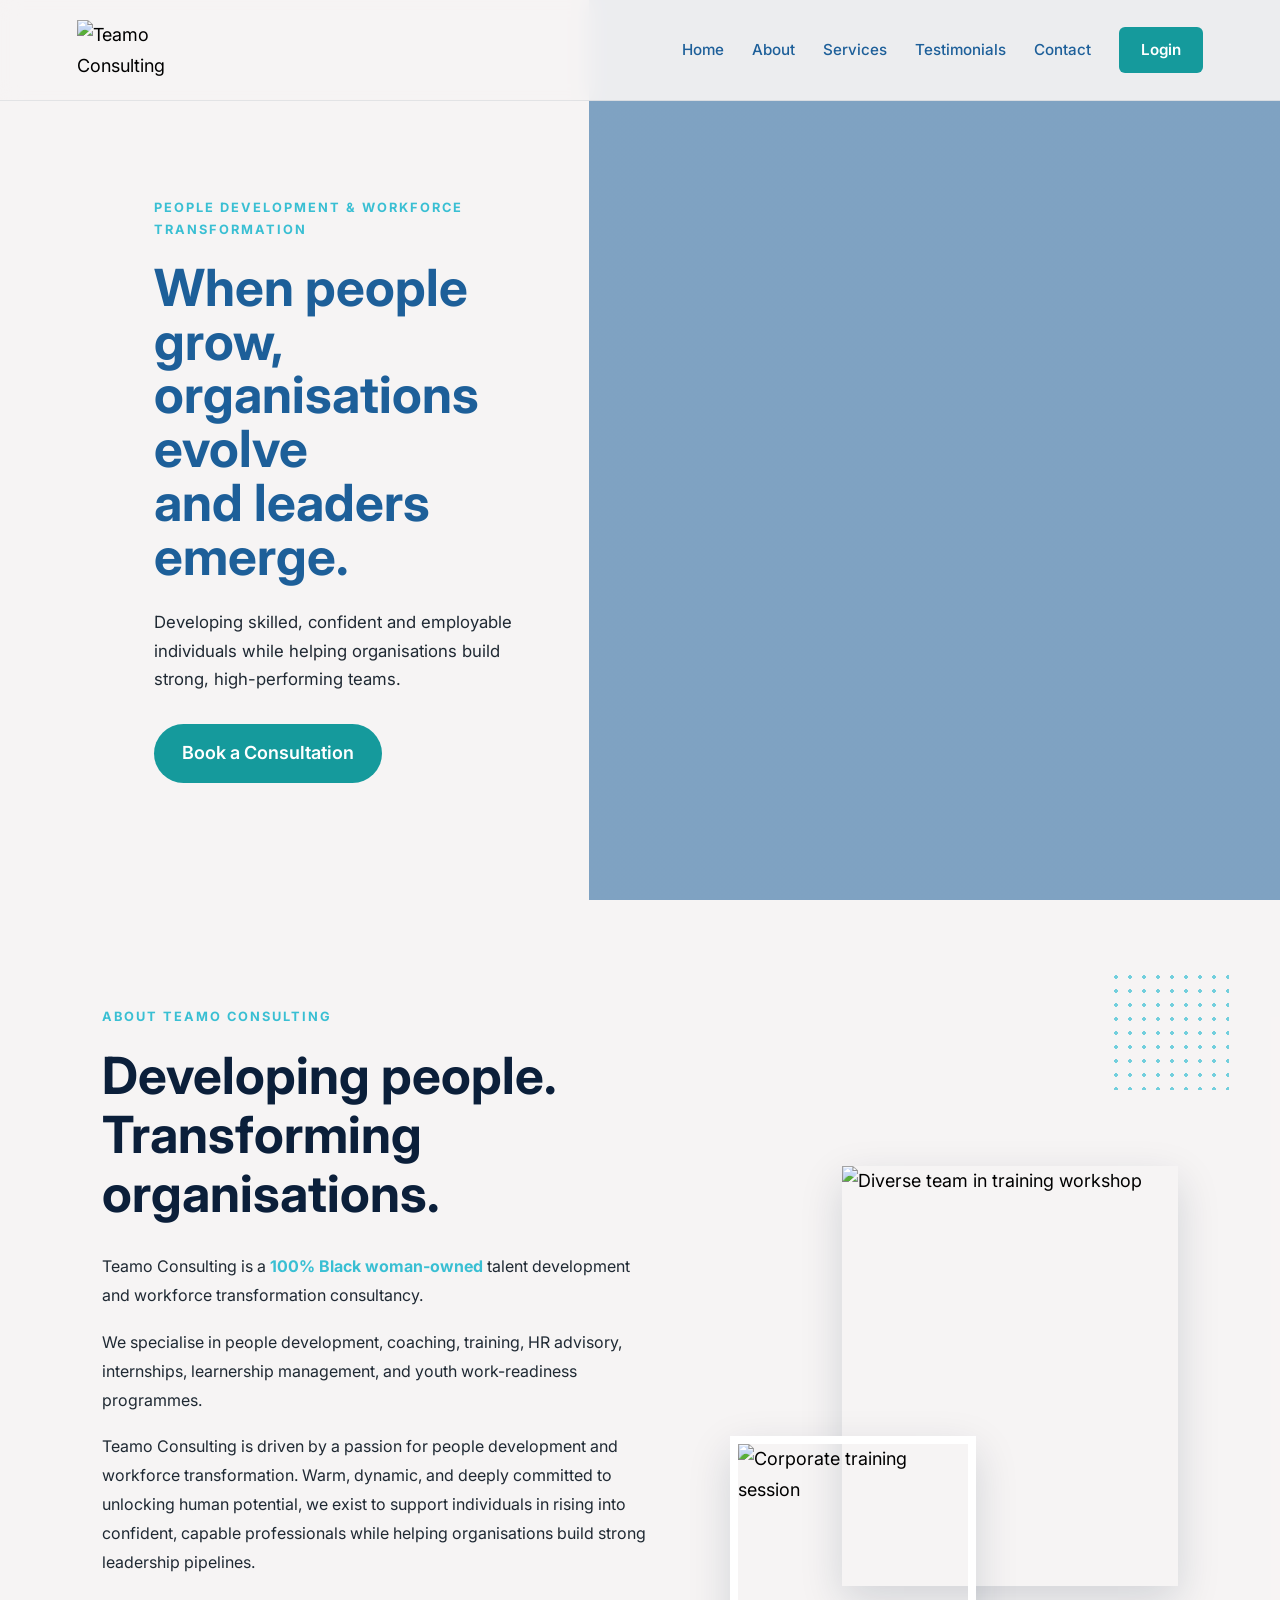
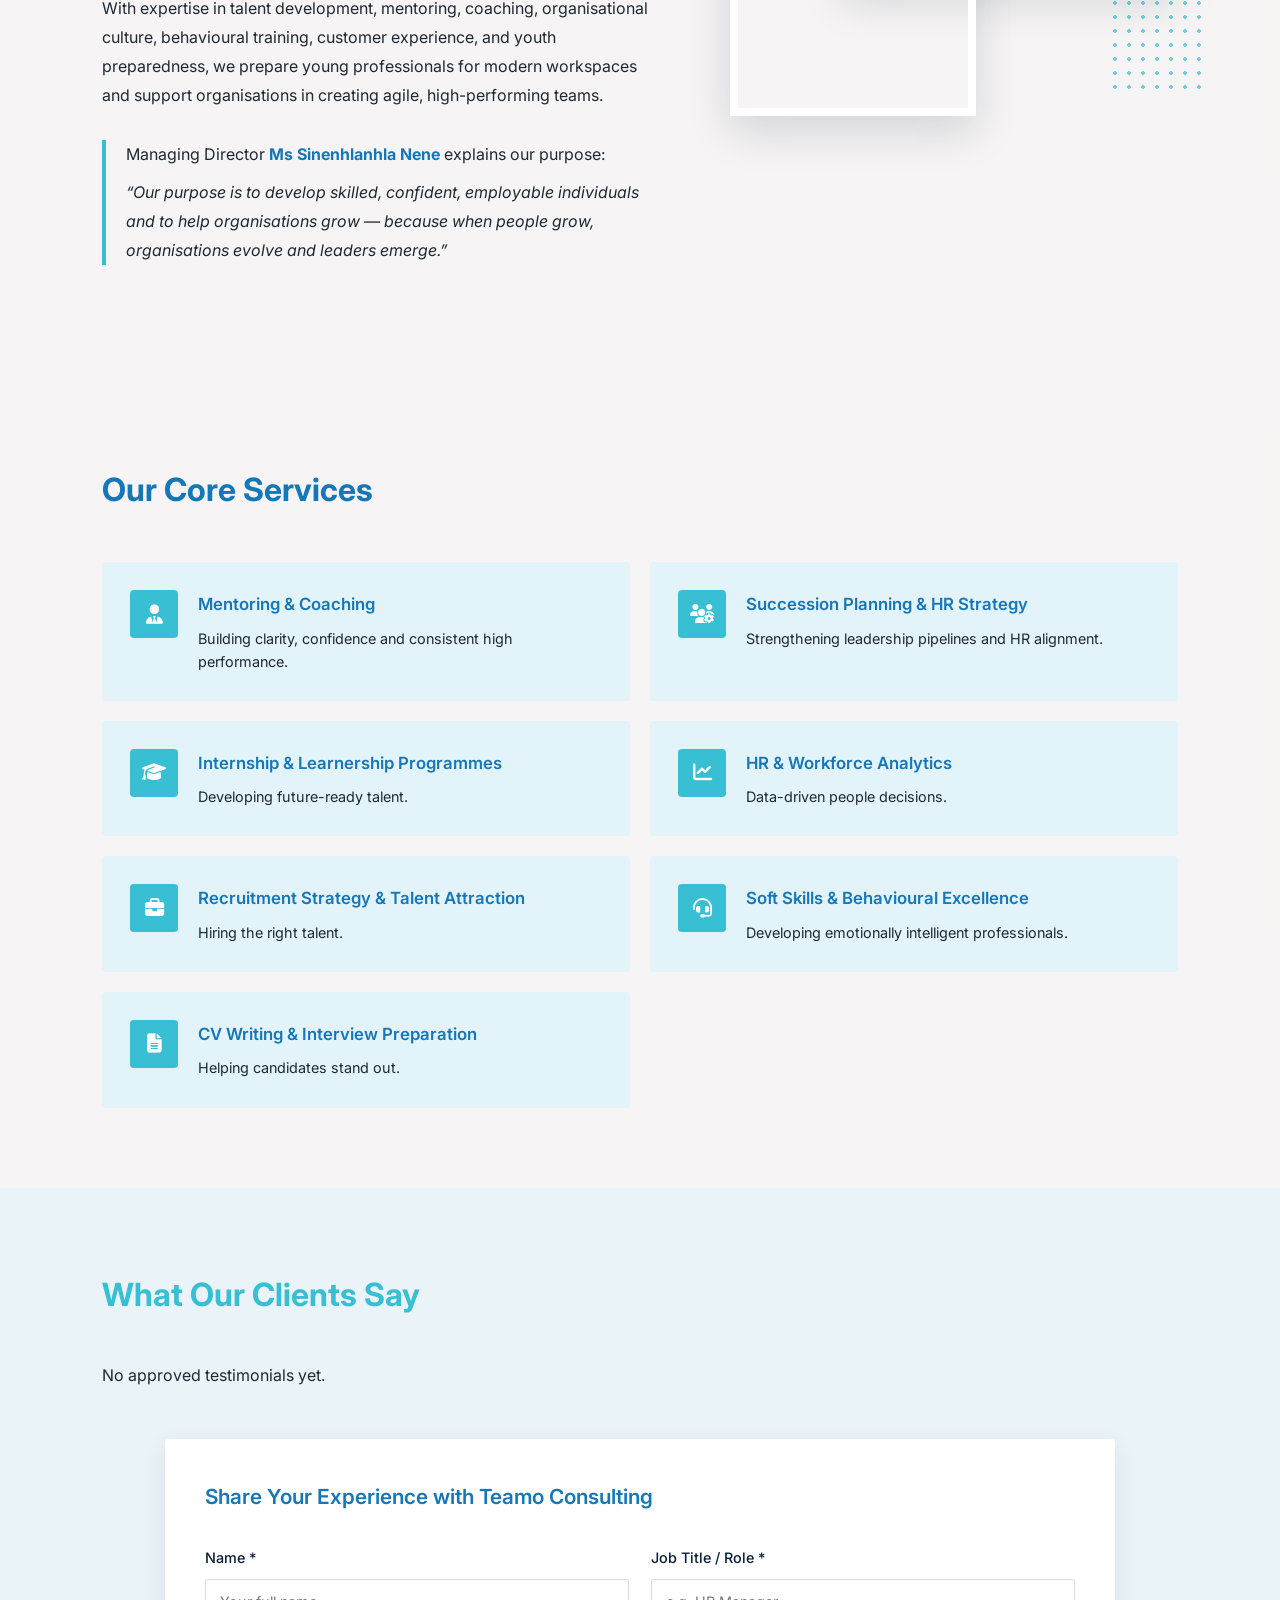
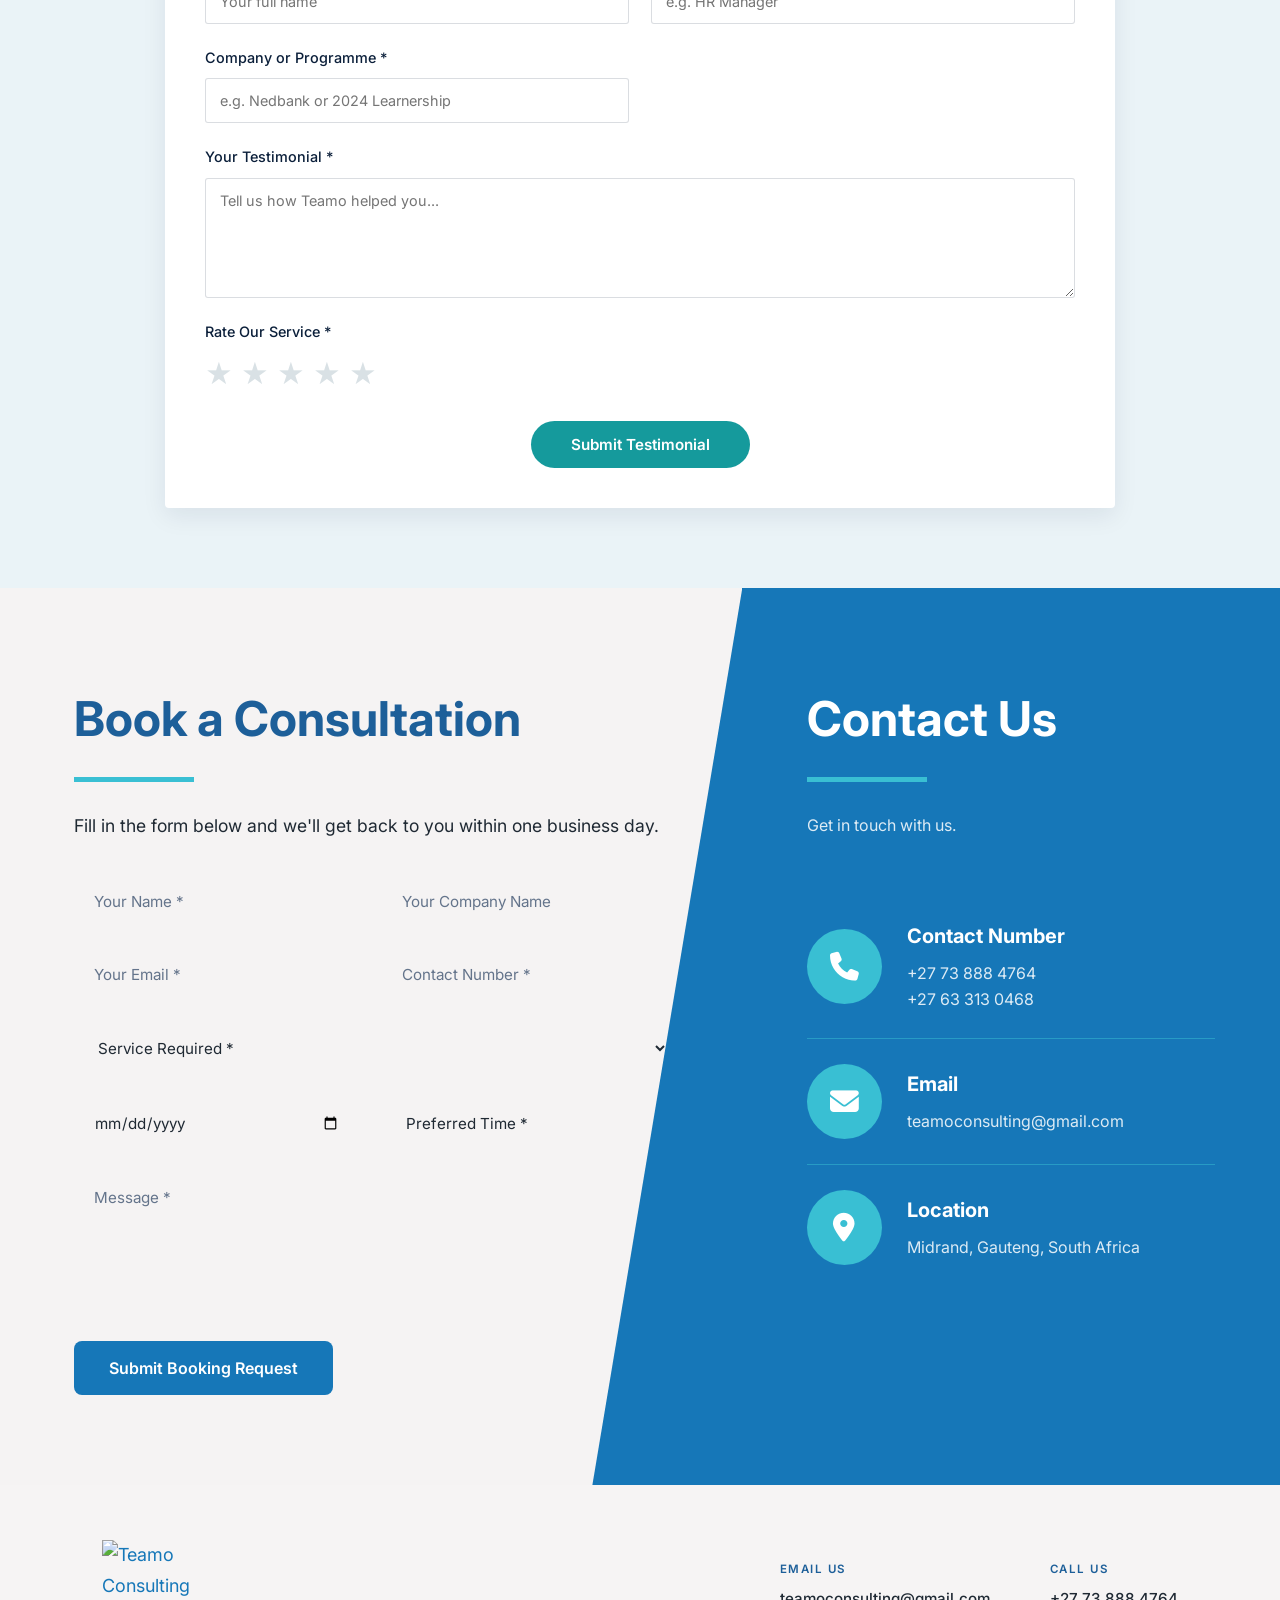
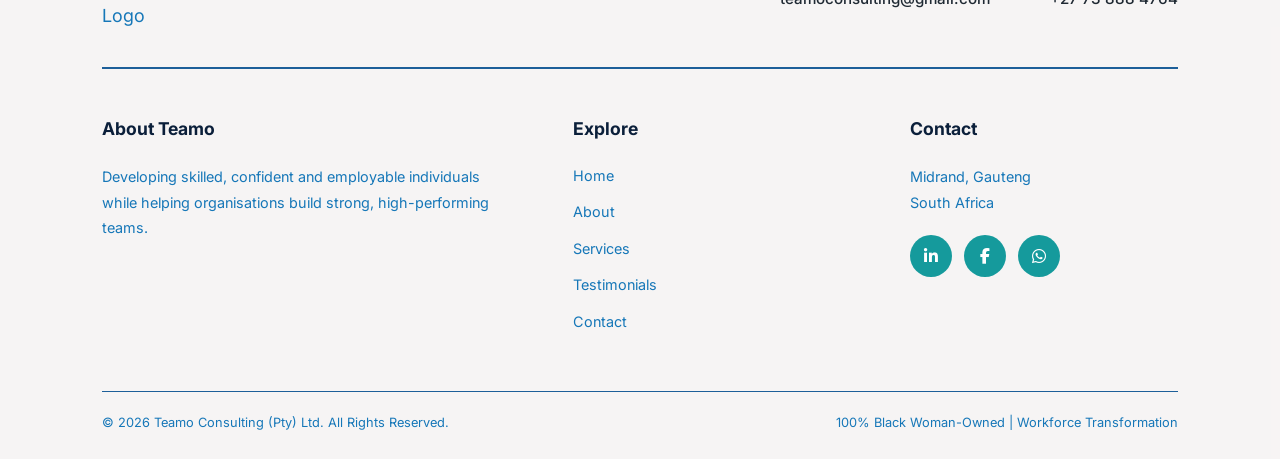
==== src/main/resources/static/index.html @ ba111228 "new website" ====
<!DOCTYPE html>
<html lang="en">
<head>
    <meta charset="UTF-8">
    <meta name="viewport" content="width=device-width, initial-scale=1.0">
    <title>Teamo Consulting | People Development & Workforce Transformation</title>

    <meta name="description" content="100% Black woman-owned consultancy in South Africa specialising in coaching, talent development, internship & learnership management, work-readiness training, HR strategy, and B-BBEE aligned solutions.">
    <meta name="keywords" content="talent development, internship management, learnership programmes, work readiness training, HR consulting, B-BBEE training, SETA, QCTO, youth empowerment, black woman owned, South Africa">

    <meta property="og:title" content="Teamo Consulting – Grow. Evolve. Lead.">
    <meta property="og:description" content="We develop people. We build talent. We transform organisations.">
    <meta property="og:image" content="images/teamo trans logo.png">
    <meta property="og:url" content="https://teamoconsulting.co.za">
    <meta property="og:type" content="website">

    <link href="https://fonts.googleapis.com/css2?family=Inter:wght@300;400;500;600;700&family=Playfair+Display:wght@700&display=swap" rel="stylesheet">
    <link rel="stylesheet" href="https://cdnjs.cloudflare.com/ajax/libs/font-awesome/6.6.0/css/all.min.css">

    <link rel="stylesheet" href="css/style.css">
</head>

<body data-theme="light">

<header>
    <nav>
        <img src="images/teamo%20trans%20logo.png"
             alt="Teamo Consulting Logo"
             class="logo-img">
            
<div class="nav-links" id="navLinks">

    <a href="#home" class="nav-link active" onclick="closeMenu()">Home</a>

    <a href="#about" class="nav-link" onclick="closeMenu()">About</a>

    <a href="#services" class="nav-link" onclick="closeMenu()">Services</a>

    <a href="#testimonials" class="nav-link" onclick="closeMenu()">Testimonials</a>

    <a href="#contact" class="nav-link" onclick="closeMenu()">Contact</a>

    <a href="/admin/login" class="login-btn">Login</a>

   

</div>


        <i class="fas fa-bars mobile-menu" onclick="toggleMenu()"></i>
    </nav>
</header>

<section class="hero" id="home">
    <div class="section-inner">

        <p class="hero-label">
            PEOPLE DEVELOPMENT & WORKFORCE TRANSFORMATION
        </p>

        <h1>
            When people grow,<br>
            organisations evolve<br>
            and leaders emerge.
        </h1>

        <p class="hero-description">
            Developing skilled, confident and employable individuals
            while helping organisations build strong, high-performing teams.
        </p>

        <div>
            <a href="#contact" class="btn">Book a Consultation</a>
        </div>

    </div>
</section>
<section id="about">

    <!-- Decorative dots -->
    <div class="dot-pattern dots-top"></div>

    <div class="section-inner about-container">

        <!-- Left side: Text -->
        <div class="about-content">

            <span class="about-label">ABOUT TEAMO CONSULTING</span>

            <h2>
                Developing people.<br>
                Transforming organisations.
            </h2>

            <p class="section-text">
                Teamo Consulting is a <strong>100% Black woman-owned</strong>
                talent development and workforce transformation consultancy.
            </p>

            <p class="section-text">
                We specialise in people development, coaching, training, HR advisory,
                internships, learnership management, and youth work-readiness programmes.
            </p>

            <p class="section-text">
                Teamo Consulting is driven by a passion for people development and
                workforce transformation. Warm, dynamic, and deeply committed to
                unlocking human potential, we exist to support individuals in rising
                into confident, capable professionals while helping organisations build
                strong leadership pipelines.
            </p>

            <p class="section-text">
                With expertise in talent development, mentoring, coaching,
                organisational culture, behavioural training, customer experience,
                and youth preparedness, we prepare young professionals for modern
                workspaces and support organisations in creating agile,
                high-performing teams.
            </p>

            <p class="section-text about-quote">
                Managing Director <strong>Ms Sinenhlanhla Nene</strong> explains
                our purpose:
                <em>
                    “Our purpose is to develop skilled, confident, employable
                    individuals and to help organisations grow — because when people
                    grow, organisations evolve and leaders emerge.”
                </em>
            </p>

        </div>


        <!-- Right side: Images -->
        <div class="about-images">

            <img
                class="about-image image-one"
                src="images/learners2.jpeg"
                alt="Diverse team in training workshop"
            >

            <img
                class="about-image image-two"
                src="images/learners.jpeg"
                alt="Corporate training session"
            >

            <!-- Decorative dots -->
            <div class="dot-pattern dots-bottom"></div>

        </div>

    </div>

</section>

<section id="services">
    <div class="section-inner">
    <h2>Our Core Services</h2>

    <div class="grid">
        <div class="card service-card">

    <i class="fas fa-user-tie"></i>

    <div class="service-content">
        <h3>Mentoring & Coaching</h3>

        <p>
            Building clarity, confidence and consistent high performance.
        </p>

        <div class="service-detail">
            Personalised mentoring and coaching designed to unlock confidence,
            sharpen leadership capability, and improve performance. We work
            closely with individuals and teams to build clarity, accountability,
            and resilience, ensuring sustainable growth that translates into
            measurable workplace results.
        </div>
    </div>

</div>
<div class="card service-card">

    <i class="fas fa-users-cog"></i>

    <div class="service-content">

        <h3>Succession Planning & HR Strategy</h3>

        <p>Strengthening leadership pipelines and HR alignment.</p>

        <div class="service-detail">
           Strategic workforce planning that strengthens organisational continuity and performance. We help businesses identify future leaders, align HR practices with business goals, and build structured talent pipelines that support long-term growth and stability.
             </div>

    </div>

</div>

        
<div class="card service-card">

    <i class="fas fa-graduation-cap"></i>

    <div class="service-content">

        <h3>Internship & Learnership Programmes</h3>

        <p>Developing future-ready talent.</p>

        <div class="service-detail">
               End-to-end design and management of structured internship and learnership programmes. From compliance and onboarding to coaching and performance tracking, we prepare youth and new entrants to integrate confidently into the workplace while supporting sustainable talent pipelines.
            </div>

    </div>

</div>
        <div class="card service-card">

    <i class="fas fa-chart-line"></i>

    <div class="service-content">

        <h3>HR & Workforce Analytics</h3>

        <p>Data-driven people decisions.</p>

        <div class="service-detail">
          Turning workforce data into practical, results-driven strategies. We analyse trends, performance metrics, and talent insights to support informed decision-making, improve productivity, reduce turnover, and strengthen organisational effectiveness.
           </div>

    </div>

</div>

       
 <div class="card service-card">

    <i class="fas fa-briefcase"></i>

    <div class="service-content">

        <h3>Recruitment Strategy & Talent Attraction</h3>

        <p>Hiring the right talent.</p>

        <div class="service-detail">
            Designing effective recruitment frameworks that attract, assess, and retain the right talent. We streamline hiring processes, strengthen employer branding, and reduce costly turnover through structured talent acquisition strategies.
        </div>

    </div>

</div>

<div class="card service-card">

    <i class="fas fa-headset"></i>

    <div class="service-content">

        <h3>Soft Skills & Behavioural Excellence</h3>

        <p>Developing emotionally intelligent professionals.</p>

        <div class="service-detail">
         Developing emotionally intelligent, service-driven professionals equipped with strong communication, conflict management, and interpersonal skills. This programme strengthens customer service excellence, accountability, collaboration, and professional workplace conduct.
           </div>

    </div>

</div>


<div class="card service-card">

      <i class="fas fa-file-alt"></i>

    <div class="service-content">

        <h3>CV Writing & Interview Preparation</h3>
            <p>Helping candidates stand out.</p>
            
        <div class="service-detail">
            Empowering job seekers to confidently present their value. Through professional CV enhancement and structured interview coaching, we help candidates articulate their strengths, stand out in competitive markets, and secure meaningful opportunities.
        </div>

    </div>

</div>
        

    </div>
    </div>
</section>

<section class="testimonials" id="testimonials">
    <div class="section-inner">
    <h2>What Our Clients Say</h2>

    <div class="testimonial-grid" id="testimonialsList">
        <p class="empty-message">No approved testimonials yet.</p>
    </div>

    <div class="testimonial-form">
        <h3 class="adaptive-heading">Share Your Experience with Teamo Consulting</h3>

        <div class="form-group">
            <label>Name *</label>
            <input type="text" id="name" placeholder="Your full name" required>
        </div>

        <div class="form-group">
            <label>Job Title / Role *</label>
            <input type="text" id="title" placeholder="e.g. HR Manager" required>
        </div>

        <div class="form-group">
            <label>Company or Programme *</label>
            <input type="text" id="company" placeholder="e.g. Nedbank or 2024 Learnership" required>
        </div>

        <div class="form-group">
            <label>Your Testimonial *</label>
            <textarea id="message" rows="4" placeholder="Tell us how Teamo helped you..." required></textarea>
        </div>

        <div class="form-group">
            <label>Rate Our Service *</label>
            <div class="rating" id="rating">
                <span onclick="setRating(1)">★</span>
                <span onclick="setRating(2)">★</span>
                <span onclick="setRating(3)">★</span>
                <span onclick="setRating(4)">★</span>
                <span onclick="setRating(5)">★</span>
            </div>
        </div>

        <button onclick="submitTestimonial()">Submit Testimonial</button>
    </div>
    </div>
</section>

<section class="contact" id="contact">

    <div class="contact-layout">

        <!-- LEFT SIDE: BOOKING FORM -->
        <div class="booking-side">

            <div class="booking-content">

                <h2>Book a Consultation</h2>

                <div class="title-line"></div>

                <p class="booking-intro">
                    Fill in the form below and we'll get back to you within one business day.
                </p>

                <form id="bookingForm" onsubmit="sendBooking(event)">

                    <div class="booking-row">

                        <div class="form-group">
                            <input type="text"
                                   id="b_name"
                                   placeholder="Your Name *"
                                   required>
                        </div>

                        <div class="form-group">
                            <input type="text"
                                   id="b_company"
                                   placeholder="Your Company Name">
                        </div>

                    </div>


                    <div class="booking-row">

                        <div class="form-group">
                            <input type="email"
                                   id="b_email"
                                   placeholder="Your Email *"
                                   required>
                        </div>

                        <div class="form-group">
                            <input type="tel"
                                   id="b_phone"
                                   placeholder="Contact Number *"
                                   required>
                        </div>

                    </div>


                    <div class="form-group full-width">

                        <select id="b_service" required>
                            <option value="">Service Required *</option>
                            <option>Coaching & Mentorship</option>
                            <option>HR Strategy Development</option>
                            <option>Internship / Learnership Management</option>
                            <option>Youth Work-Readiness Programme</option>
                            <option>CV Writing & Interview Coaching</option>
                            <option>Other</option>
                        </select>

                    </div>


                    <div class="booking-row">

                        <div class="form-group">

                            <input type="date"
                                   id="b_date"
                                   required
                                   onchange="updateTimeSlots()">

                        </div>


                        <div class="form-group">

                            <select id="b_time" required>
                                <option value="">Preferred Time *</option>
                            </select>

                        </div>

                    </div>


                    <div class="form-group full-width">

                        <textarea id="b_message"
                                  rows="4"
                                  placeholder="Message *"
                                  required></textarea>

                    </div>


                    <p id="bookingNotice"></p>


                    <button type="submit" class="booking-submit">
                        Submit Booking Request
                    </button>

                </form>

            </div>

        </div>


        <!-- RIGHT SIDE: CONTACT -->
        <div class="contact-side">

            <div class="contact-content">

                <h2>Contact Us</h2>

                <div class="contact-title-line"></div>

                <p class="contact-intro">
                    Get in touch with us.
                </p>


                <div class="contact-details">

                    <!-- PHONE -->
                    <div class="contact-item">

                        <div class="contact-icon-circle">
                            <i class="fas fa-phone"></i>
                        </div>

                        <div>
                            <h3>Contact Number</h3>

                            <p>
                                +27 73 888 4764<br>
                                +27 63 313 0468
                            </p>
                        </div>

                    </div>


                    <!-- EMAIL -->
                    <div class="contact-item">

                        <div class="contact-icon-circle">
                            <i class="fas fa-envelope"></i>
                        </div>

                        <div>
                            <h3>Email</h3>

                            <p>
                                teamoconsulting@gmail.com
                            </p>
                        </div>

                    </div>


                    <!-- LOCATION -->
                    <div class="contact-item">

                        <div class="contact-icon-circle">
                            <i class="fas fa-location-dot"></i>
                        </div>

                        <div>
                            <h3>Location</h3>

                            <p>
                                Midrand, Gauteng, South Africa
                            </p>
                        </div>

                    </div>

                </div>

            </div>

        </div>

    </div>

</section>

<footer class="site-footer">

    <!-- Top section -->
    <div class="footer-top">

        <!-- Logo -->
        <div class="footer-brand">
            <img 
                src="images/teamo%20trans%20logo.png" 
                alt="Teamo Consulting Logo"
                class="footer-logo"
            >
        </div>

        <!-- Email -->
        <div class="footer-contact-top">
            <span>EMAIL US</span>

            <a href="mailto:teamoconsulting@gmail.com">
                teamoconsulting@gmail.com
            </a>
        </div>

        <!-- Phone -->
        <div class="footer-contact-top">
            <span>CALL US</span>

            <a href="tel:+27738884764">
                +27 73 888 4764
            </a>
        </div>

    </div>


    <div class="footer-divider"></div>


    <!-- Main footer content -->
    <div class="footer-content">

        <!-- About -->
        <div class="footer-column footer-about">

            <h3>About Teamo</h3>

            <p>
                Developing skilled, confident and employable individuals
                while helping organisations build strong,
                high-performing teams.
            </p>

        </div>


        <!-- Navigation -->
        <div class="footer-column">

            <h3>Explore</h3>

            <a href="#home">Home</a>
            <a href="#about">About</a>
            <a href="#services">Services</a>
            <a href="#testimonials">Testimonials</a>
            <a href="#contact">Contact</a>

        </div>


        <!-- Location + Socials -->
        <div class="footer-column footer-contact">

            <h3>Contact</h3>

            <p>
                Midrand, Gauteng<br>
                South Africa
            </p>


            <div class="footer-socials">

                <a href="https://www.linkedin.com/company/teamo-consulting/"
                   target="_blank"
                   aria-label="LinkedIn">

                    <i class="fab fa-linkedin-in"></i>

                </a>


                <a href="https://web.facebook.com/profile.php?id=61589269207605"
                   target="_blank"
                   aria-label="Facebook">

                    <i class="fab fa-facebook-f"></i>

                </a>


                <a href="https://wa.me/27633130468"
                   target="_blank"
                   aria-label="WhatsApp">

                    <i class="fab fa-whatsapp"></i>

                </a>

            </div>

        </div>

    </div>


    <!-- Bottom -->
    <div class="footer-bottom">

        <p>
            © 2026 Teamo Consulting (Pty) Ltd. All Rights Reserved.
        </p>

        <p>
            100% Black Woman-Owned | Workforce Transformation
        </p>

    </div>

</footer>
---- src/main/resources/static/css/style.css ----
@import url('https://fonts.googleapis.com/css2?family=Inter:wght@400;500;600;700&display=swap');
@import url('../images/newBG.png') ;
:root {
    --navy: #0B1F3A;
    --white: #FFFFFF;
    --black: #1F2933;

    --blue: #1677B8;
    --light-blue: #39BFD3;
    --logo-blue: #1D5F99;
    --teal: #159A9C;
    --second-background: #e3f3fa;
}

[data-theme="dark"] {
    --charcoal: #f8f9fa;
    --lightgrey: #121212;
    --softgrey: #1e1e1e;
    --white: #222222;
    background: #0f0f0f;
    color: #e0e0e0;
}

* {
    margin: 0;
    padding: 0;
    box-sizing: border-box;
    transition: all 0.3s ease;
}

html,
body {
    overflow-x: hidden;
}

body {
    margin: 0;
    padding: 0;
    font-family: 'Inter', sans-serif;
    font-size: 18px;
    color: var(--section-text-light);
    line-height: 1.7;
    background: var(--lightgrey);
}

/* ===== HEADER & NAVBAR ===== */

header {
    position: fixed;
    top: 0;
    left: 0;
    width: 100%;
    z-index: 1000;
   
    padding: 5px 0;

    background: rgba(246, 243, 243, 0.92);
    backdrop-filter: blur(10px);

    border-bottom: 1px solid rgba(11, 31, 58, 0.08);
}
nav {
    max-width: 1400px;
    height: 90px;
    min-height: 70px;
    margin: 0 auto;
    padding: 0 6%;

    display: flex;
    align-items: center;
    justify-content: space-between;
}
.logo-img {
    width: 135px;
    height: auto;
    max-height: 60px;
    object-fit: contain;
    display: block;
}
.nav-links {
    display: flex;
    align-items: center;
    gap: 28px;
}

/* Navigation links only */
.nav-links a:not(.login-btn) {
    position: relative;
    text-decoration: none;
    color: var(--logo-blue);
    font-size: 0.95rem;
    font-weight: 500;
    transition: color 0.3s ease;
}

/* Hover colour */
.nav-links a:not(.login-btn):hover {
    color: var(--light-blue);
}

/* Small line underneath */

/* Active/current page */


.nav-links a:not(.login-btn).active::after {
    width: 100%;
}


/* Login button */

.login-btn {
    background: var(--teal);
    color: var(--white) !important;

    padding: 10px 22px;
    border-radius: 6px;

    text-decoration: none;
    font-size: 0.95rem;
    font-weight: 600;

    transition: 0.3s ease;
}

.login-btn:hover {
    background: var(--light-blue);
    color: var(--white) !important;
}
.mobile-menu {
    display: none;
    font-size: 24px;
    cursor: pointer;
}
/* ================= HERO SECTION ================= */

.hero {
    position: relative;
    min-height: 100vh;
    width: 100%;
    display: flex;
    align-items: center;
    background: rgba(246, 243, 243, 0.92);;
    overflow: hidden;
}

/* RIGHT SIDE IMAGE */
.hero::after {
    content: "";

    position: absolute;

    top: -110px;
    right: 0;

    width: 54%;
    height: calc(100% + 110px);

    background:
        linear-gradient(
            rgba(29, 95, 153, 0.55),
            rgba(29, 95, 153, 0.55)
        ),
        url('../images/newBG.png') center/cover no-repeat;

    z-index: 1;
}
/* Left content */
.hero .section-inner {
    position: relative;
    z-index: 2;

    width: 50%;

    padding-left: 12%;
   
    padding-top: 140px;

    padding-right: 8%;

    /* Add space below the fixed navbar */
    padding-top: 140px;
    padding-bottom: 60px;

    display: flex;
    flex-direction: column;
    align-items: flex-start;

    text-align: left;
}
/* Small heading */
.hero-label {
    color: var(--light-blue);

    font-size: 0.8rem;
    font-weight: 700;

    letter-spacing: 2px;

    margin-bottom: 20px;
}

/* Main heading */
.hero h1 {
    color: var(--logo-blue);

    font-size: clamp(2.5rem, 4vw, 4.5rem);

    line-height: 1.05;

    margin-bottom: 25px;

    max-width: 650px;
}

/* Description */
.hero-description {
    color: var(--black);

    font-size: 1.05rem;

    line-height: 1.7;

    max-width: 550px;

    margin-bottom: 30px;
}

/* Consultation button */
.hero .btn {
    display: inline-block;

    background: var(--teal);
    color: var(--white);

    padding: 14px 28px;

    border-radius: 30px;

    text-decoration: none;

    font-weight: 600;

    transition: 0.3s ease;
}

.hero .btn:hover {
    background: var(--logo-blue);
}
/* =========================
   RESPONSIVE HERO
========================= */

@media (max-width: 768px) {

    .hero {
        min-height: auto;
        display: block;
    }

    .hero .section-inner {
        width: 100%;
        min-height: auto;
        padding: 70px 10% 50px;
        box-sizing: border-box;
    }

    .hero::after {
        position: relative;
        display: block;

        width: 100%;
        height: 350px;

        top: auto;
        right: auto;

        background:
            linear-gradient(
                rgba(22, 119, 184, 0.45),
                rgba(22, 119, 184, 0.45)
            ),
            url('../images/newBG.png') center/cover no-repeat;
    }

    .hero h1 {
        font-size: 2.8rem;
        line-height: 1.1;
    }

    .hero .section-inner p {
        font-size: 1rem;
        line-height: 1.7;
    }

    .hero .hero-tagline {
        font-size: 0.75rem;
        letter-spacing: 2px;
    }

    .hero .login-btn,
    .hero .consultation-btn {
        width: auto;
        padding: 12px 24px;
    }
}
/* =========================
   ABOUT SECTION
========================= */

#about {
    position: relative;
    background:  rgba(246, 243, 243, 0.92);
    padding: 100px 8%;
    overflow: hidden;
}

.about-container {
    max-width: 1400px;
    margin: 0 auto;

    display: grid;
    grid-template-columns: 1.1fr 0.9fr;
    gap: 80px;
    align-items: center;

    position: relative;
    z-index: 2;
}


/* =========================
   ABOUT TEXT
========================= */

.about-content {
    max-width: 650px;
}

.about-label {
    display: inline-block;

    color: var(--light-blue);
    font-size: 0.8rem;
    font-weight: 700;
    letter-spacing: 2px;

    margin-bottom: 18px;
}

.about-content h2 {
    color: var(--navy);

    font-size: clamp(2.2rem, 4vw, 4rem);
    line-height: 1.15;

    margin-bottom: 30px;
}

.about-content .section-text {
    color: var(--black);

    font-size: 1rem;
    line-height: 1.8;

    margin-bottom: 18px;
}

.about-content strong {
    color: var(--light-blue);
}

.about-quote {
    margin-top: 30px;

    padding-left: 20px;
    border-left: 4px solid var(--light-blue);

    color: var(--navy);
}

.about-quote strong {
    color: var(--blue);
}

.about-quote em {
    display: block;
    margin-top: 10px;

    color: var(--black);
}


/* =========================
   ABOUT IMAGES
========================= */

.about-images {
    position: relative;

    min-height: 550px;

    display: flex;
    align-items: center;
    justify-content: center;
}

.about-image {
    position: absolute;

    object-fit: cover;

    box-shadow: 0 15px 40px rgba(11, 31, 58, 0.15);
}


/* Main image */

.image-one {
    width: 75%;
    height: 420px;

    top: 0;
    right: 0;

    z-index: 2;
}


/* Second overlapping image */

.image-two {
    width: 55%;
    height: 280px;

    bottom: 0;
    left: 0;

    z-index: 3;

    border: 8px solid var(--white);
}


/* =========================
   DOT PATTERNS
========================= */

.dot-pattern {
    position: absolute;

    width: 120px;
    height: 120px;

    background-image: radial-gradient(
        var(--light-blue) 2px,
        transparent 2px
    );

    background-size: 14px 14px;

    opacity: 0.7;

    z-index: 1;
}

.dots-top {
    top: 70px;
    right: 4%;
}

.dots-bottom {
    width: 100px;
    height: 100px;

    bottom: 20px;
    right: -30px;

    z-index: 1;
}
/* =========================
   ABOUT RESPONSIVE
========================= */

@media (max-width: 900px) {

    #about {
        padding: 80px 8%;
    }

    .about-container {
        grid-template-columns: 1fr;
        gap: 60px;
    }

    .about-content {
        max-width: 100%;
    }

    .about-images {
        min-height: 500px;
        width: 100%;
    }

    .image-one {
        width: 80%;
        height: 380px;
    }

    .image-two {
        width: 55%;
        height: 250px;
    }
}


@media (max-width: 600px) {

    #about {
        padding: 70px 7%;
    }

    .about-label {
        font-size: 0.7rem;
        letter-spacing: 1.5px;
    }

    .about-content h2 {
        font-size: 2.2rem;
    }

    .about-content .section-text {
        font-size: 0.95rem;
        line-height: 1.7;
    }

    .about-images {
        min-height: 400px;
    }

    .image-one {
        width: 85%;
        height: 300px;
    }

    .image-two {
        width: 60%;
        height: 190px;

        border-width: 5px;
    }

    .dots-top,
    .dots-bottom {
        width: 80px;
        height: 80px;
    }
}
/* =========================
   SERVICES SECTION
========================= */

#services {
    background:  rgba(246, 243, 243, 0.92);;
    padding: 80px 8%;
}

#services .section-inner {
    max-width: 1200px;
    margin: 0 auto;
}

#services h2 {
    color: var(--blue);
    font-size: 2rem;
    font-weight: 700;
    margin-bottom: 45px;
}


/* SERVICES GRID */

#services .grid {
    display: grid;
    grid-template-columns: repeat(2, 1fr);
    gap: 20px;
}


/* SERVICE CARD */

.service-card {
    background: var(--second-background);
    padding: 28px;

    display: flex;
    align-items: flex-start;
    gap: 20px;

    border-radius: 4px;
    cursor: pointer;

    transition:
        transform 0.3s ease,
        box-shadow 0.3s ease;
}

.service-content {
    flex: 1;
}

.service-card i {
    width: 48px;
    height: 48px;

    display: flex;
    align-items: center;
    justify-content: center;

    flex-shrink: 0;

    background: var(--light-blue);
    color: var(--white);

    font-size: 1.2rem;
    border-radius: 4px;
}

.service-card h3 {
    color: var(--blue);
    font-size: 1.05rem;
    font-weight: 600;
    margin: 0 0 8px;
}

.service-card p {
    color: var(--black);
    font-size: 0.9rem;
    line-height: 1.6;
    margin: 0;
}

.service-detail {
    display: none;
    margin-top: 15px;
    color: var(--black);
    font-size: 0.9rem;
    line-height: 1.7;
}

.service-card.active .service-detail {
    display: block !important;
}

/* HOVER */

.service-card:hover {
    transform: translateY(-4px);

    box-shadow:
        0 8px 20px rgba(11, 31, 58, 0.12);
}
/* =========================
   SERVICES RESPONSIVE
========================= */

@media (max-width: 768px) {

    #services {
        padding: 60px 6%;
    }

    #services h2 {
        font-size: 1.7rem;
        margin-bottom: 30px;
    }

    #services .grid {
        grid-template-columns: 1fr;
    }

    .service-card {
        padding: 24px;
    }
}
/* =========================
   TESTIMONIALS SECTION
========================= */

#testimonials {
    background:#EAF3F7;
    padding: 80px 8%;
}

#testimonials .section-inner {
    max-width: 1200px;
    margin: 0 auto;
}

/* SECTION HEADING */

#testimonials h2 {
    color: var(--light-blue);
    font-size: 2rem;
    font-weight: 700;
    margin-bottom: 40px;
}


/* TESTIMONIAL LIST */

.testimonial-grid {
    display: grid;
    grid-template-columns: repeat(3, 1fr);
    gap: 20px;
    margin-bottom: 50px;
}

.empty-message {
    grid-column: 1 / -1;
    color: var(--black);
    font-size: 1rem;
}


/* TESTIMONIAL FORM */

.testimonial-form {
    background: var(--white);

    max-width: 950px;
    margin: 0 auto;

    padding: 40px;

    border-radius: 4px;

    box-shadow:
        0 8px 25px rgba(11, 31, 58, 0.08);

    display: grid;
    grid-template-columns: repeat(2, 1fr);
    gap: 22px;
}


/* FORM HEADING */

.testimonial-form h3 {
    grid-column: 1 / -1;

    color: var(--blue);

    font-size: 1.3rem;

    font-weight: 600;

    margin-bottom: 10px;
}


/* FORM GROUP */

.testimonial-form .form-group {
    display: flex;
    flex-direction: column;
}


/* MESSAGE FIELD */

.testimonial-form .form-group:nth-of-type(4) {
    grid-column: span 2;
}


/* RATING */

.testimonial-form .form-group:nth-of-type(5) {
    grid-column: span 2;
}


/* LABEL */

.testimonial-form label {
    color: var(--navy);

    font-size: 0.9rem;
    font-weight: 500;

    margin-bottom: 8px;
}


/* INPUTS */

.testimonial-form input,
.testimonial-form textarea {
    width: 100%;

    padding: 13px 14px;

    border: 1px solid rgba(11, 31, 58, 0.15);

    border-radius: 3px;

    font-family: inherit;
    font-size: 0.9rem;

    color: var(--black);

    outline: none;

    transition: border 0.3s ease,
                box-shadow 0.3s ease;
}


/* TEXTAREA */

.testimonial-form textarea {
    resize: vertical;
    min-height: 120px;
}


/* INPUT FOCUS */

.testimonial-form input:focus,
.testimonial-form textarea:focus {
    border-color: var(--light-blue);

    box-shadow:
        0 0 0 3px rgba(57, 191, 211, 0.12);
}


/* RATING */

.rating {
    display: flex;
    gap: 8px;
}

.rating span {
    font-size: 1.7rem;

    color: #d9e1e5;

    cursor: pointer;

    transition: 0.2s ease;
}

.rating span:hover {
    color: var(--light-blue);
}


/* SUBMIT BUTTON */

.testimonial-form button {
    grid-column: 1 / -1;

    justify-self: center;

    background: var(--teal);
    color: var(--white);

    border: none;

    padding: 14px 40px;

    border-radius: 30px;

    font-family: inherit;
    font-size: 0.95rem;
    font-weight: 600;

    cursor: pointer;

    transition: 0.3s ease;
}

.testimonial-form button:hover {
    background: var(--light-blue);

    transform: translateY(-2px);
}
/* =========================
   TESTIMONIALS RESPONSIVE
========================= */

@media (max-width: 768px) {

    #testimonials {
        padding: 60px 6%;
    }

    #testimonials h2 {
        font-size: 1.7rem;
        margin-bottom: 30px;
    }

    .testimonial-grid {
        grid-template-columns: 1fr;
    }

    .testimonial-form {
        grid-template-columns: 1fr;

        padding: 28px 22px;

        gap: 18px;
    }

    .testimonial-form .form-group:nth-of-type(4),
    .testimonial-form .form-group:nth-of-type(5) {
        grid-column: span 1;
    }

    .testimonial-form h3 {
        font-size: 1.15rem;
    }

    .testimonial-form button {
        width: 100%;
    }
}
/* =========================
   CONTACT & BOOKING SECTION
========================= */

.contact {
    padding: 0;
    background:  rgba(246, 243, 243, 0.92);
    overflow: hidden;
}


/* MAIN TWO-COLUMN LAYOUT */

.contact-layout {
    display: grid;
    grid-template-columns: 58% 42%;
    min-height: 750px;
}


/* =========================
   BOOKING SIDE
========================= */

.booking-side {
    background:  rgba(246, 243, 243, 0.92);
    padding: 90px 10%;
}

.booking-content {
    max-width: 850px;
    margin: 0 auto;
}

.booking-side h2 {
    color: var(--logo-blue);
    font-size: 3rem;
    font-weight: 700;
    margin-bottom: 18px;
}


/* TEAL LINE */

.title-line {
    width: 120px;
    height: 5px;
    background: var(--light-blue);
    margin-bottom: 30px;
}


/* INTRO */

.booking-intro {
    color: var(--black);
    font-size: 1.1rem;
    line-height: 1.6;
    max-width: 650px;
    margin-bottom: 35px;
}


/* TWO INPUTS PER ROW */

.booking-row {
    display: grid;
    grid-template-columns: 1fr 1fr;
    gap: 22px;
}


/* FORM */

.booking-side .form-group {
    margin-bottom: 20px;
}

.booking-side input,
.booking-side select,
.booking-side textarea {
    width: 100%;
    box-sizing: border-box;

    background: var(--secondary-background);

    border: none;
    outline: none;

    padding: 17px 20px;

    font-family: inherit;
    font-size: 0.95rem;

    color: var(--black);

    border-radius: 10px;
}


.booking-side textarea {
    resize: vertical;
    min-height: 140px;
}


/* SELECT ARROW */

.booking-side select {
    cursor: pointer;
}


/* PLACEHOLDER */

.booking-side input::placeholder,
.booking-side textarea::placeholder {
    color: #64748b;
}


/* FOCUS */

.booking-side input:focus,
.booking-side select:focus,
.booking-side textarea:focus {

    box-shadow: 0 0 0 2px var(--light-blue);

}


/* BOOKING BUTTON */

.booking-submit {

    background: var(--blue);
    color: var(--white);

    border: none;

    padding: 17px 35px;

    border-radius: 8px;

    font-family: inherit;

    font-size: 1rem;
    font-weight: 600;

    cursor: pointer;

    transition: 0.3s ease;
}


.booking-submit:hover {

    background: var(--light-blue);

    transform: translateY(-2px);

}


/* =========================
   CONTACT SIDE
========================= */

.contact-side {

    position: relative;

    background: var(--blue);

    color: var(--white);

    padding: 90px 12%;

}


/* ANGLED LEFT EDGE */

.contact-side::before {

    content: "";

    position: absolute;

    top: 0;

    left: -150px;

    width: 250px;

    height: 100%;

    background: var(--blue);

    clip-path: polygon(
        60% 0,
        100% 0,
        100% 100%,
        0 100%
    );

}


.contact-content {

    position: relative;

    z-index: 1;

    max-width: 600px;

}


/* CONTACT TITLE */

.contact-side h2 {

    color: var(--white);

    font-size: 3rem;

    font-weight: 700;

    margin-bottom: 18px;

}


/* TEAL UNDERLINE */

.contact-title-line {

    width: 120px;

    height: 5px;

    background: var(--light-blue);

    margin-bottom: 30px;

}


/* CONTACT INTRO */

.contact-intro {

    font-size: 1rem;

    margin-bottom: 55px;

    color: rgba(255, 255, 255, 0.85);

}


/* CONTACT DETAILS */

.contact-details {

    display: flex;

    flex-direction: column;

    gap: 0;

}


/* INDIVIDUAL CONTACT */

.contact-item {

    display: flex;

    align-items: center;

    gap: 25px;

    padding: 25px 0;

    border-bottom: 1px solid rgba(57, 191, 211, 0.5);

}


.contact-item:last-child {

    border-bottom: none;

}


/* ICON CIRCLE */

.contact-icon-circle {

    width: 75px;

    height: 75px;

    min-width: 75px;

    border-radius: 50%;

    background: var(--light-blue);

    display: flex;

    align-items: center;

    justify-content: center;

}


.contact-icon-circle i {

    color: var(--white);

    font-size: 1.8rem;

}


/* CONTACT TEXT */

.contact-item h3 {

    color: var(--white);

    font-size: 1.25rem;

    margin: 0 0 8px;

}


.contact-item p {

    color: rgba(255, 255, 255, 0.85);

    font-size: 1rem;

    line-height: 1.6;

    margin: 0;

}
/* =========================
   CONTACT RESPONSIVE
========================= */

@media (max-width: 900px) {

    .contact-layout {
        grid-template-columns: 1fr;
    }


    .booking-side {
        padding: 70px 8%;
    }


    .contact-side {
        padding: 70px 10%;
    }


    /* REMOVE ANGLED SHAPE ON MOBILE */

    .contact-side::before {
        display: none;
    }


    .booking-side h2,
    .contact-side h2 {
        font-size: 2.3rem;
    }

}


@media (max-width: 600px) {

    .booking-side,
    .contact-side {
        padding: 60px 7%;
    }


    .booking-row {
        grid-template-columns: 1fr;
        gap: 0;
    }


    .booking-side h2,
    .contact-side h2 {
        font-size: 2rem;
    }


    .contact-item {
        gap: 18px;
    }


    .contact-icon-circle {

        width: 60px;
        height: 60px;
        min-width: 60px;

    }


    .contact-icon-circle i {
        font-size: 1.4rem;
    }

}
/* =========================
   FOOTER
========================= */

.site-footer {
    background:  rgba(246, 243, 243, 0.92);;
    color: var(--blue);
    padding: 55px 8% 25px;
}


/* TOP FOOTER */

.footer-top {
    max-width: 1200px;
    margin: 0 auto;

    display: grid;
    grid-template-columns: 1fr auto auto;

    align-items: center;
    gap: 60px;
}


/* LOGO */

.footer-brand {
    display: flex;
    align-items: center;
}

.footer-logo {
    width: 130px;
    height: auto;
    object-fit: contain;
}


/* TOP CONTACT */

.footer-contact-top {
    display: flex;
    flex-direction: column;
    gap: 6px;
}

.footer-contact-top span {
    color: var(--logo-blue);
    font-size: 0.72rem;
    font-weight: 600;
    letter-spacing: 1.5px;
}

.footer-contact-top a {
    color: var(--black);
    text-decoration: none;
    font-size: 0.95rem;
    font-weight: 500;
    transition: color 0.3s ease;
}

.footer-contact-top a:hover {
    color: var(--light-blue);
}


/* DIVIDER */

.footer-divider {
    width: 100%;
    height: 2px;
    margin: 35px 0 45px;
    background: var(--logo-blue);
}


/* MAIN FOOTER CONTENT */

.footer-content {
    max-width: 1200px;
    margin: 0 auto;

    display: grid;
    grid-template-columns: 1.5fr 1fr 1fr;
    gap: 70px;
}


/* FOOTER HEADINGS */

.footer-column h3 {
    color: var(--navy);
    font-size: 1.1rem;
    margin-bottom: 20px;
}


/* TEXT */

.footer-column p {
    color: var(--blue);
    font-size: 0.9rem;
    line-height: 1.8;
    margin: 0;
}


/* EXPLORE LINKS */

.footer-column a:not(.footer-socials a) {
    display: block;

    color: var(--blue);
    text-decoration: none;

    font-size: 0.9rem;
    margin-bottom: 12px;

    transition: color 0.3s ease;
}

.footer-column a:not(.footer-socials a):hover {
    color: var(--light-blue);
}


/* SOCIAL MEDIA ICONS */

.footer-socials {
    display: flex;
    gap: 12px;
    margin-top: 20px;
}

.footer-socials a {
    width: 42px;
    height: 42px;

    display: flex;
    align-items: center;
    justify-content: center;

    background: var(--teal);
    color: var(--white);

    text-decoration: none;
    border-radius: 50%;

    font-size: 1rem;

    transition:
        transform 0.3s ease,
        background 0.3s ease;
}

.footer-socials a:hover {
    background: var(--light-blue);
    transform: translateY(-4px);
}


/* BOTTOM FOOTER */

.footer-bottom {
    width: 100%;
    margin-top: 45px;
    padding-top: 20px;

    border-top: 1px solid var(--logo-blue);

    display: flex;
    justify-content: space-between;
    gap: 20px;
}

.footer-bottom p {
    margin: 0;
    color: var(--blue);
    font-size: 0.8rem;
}
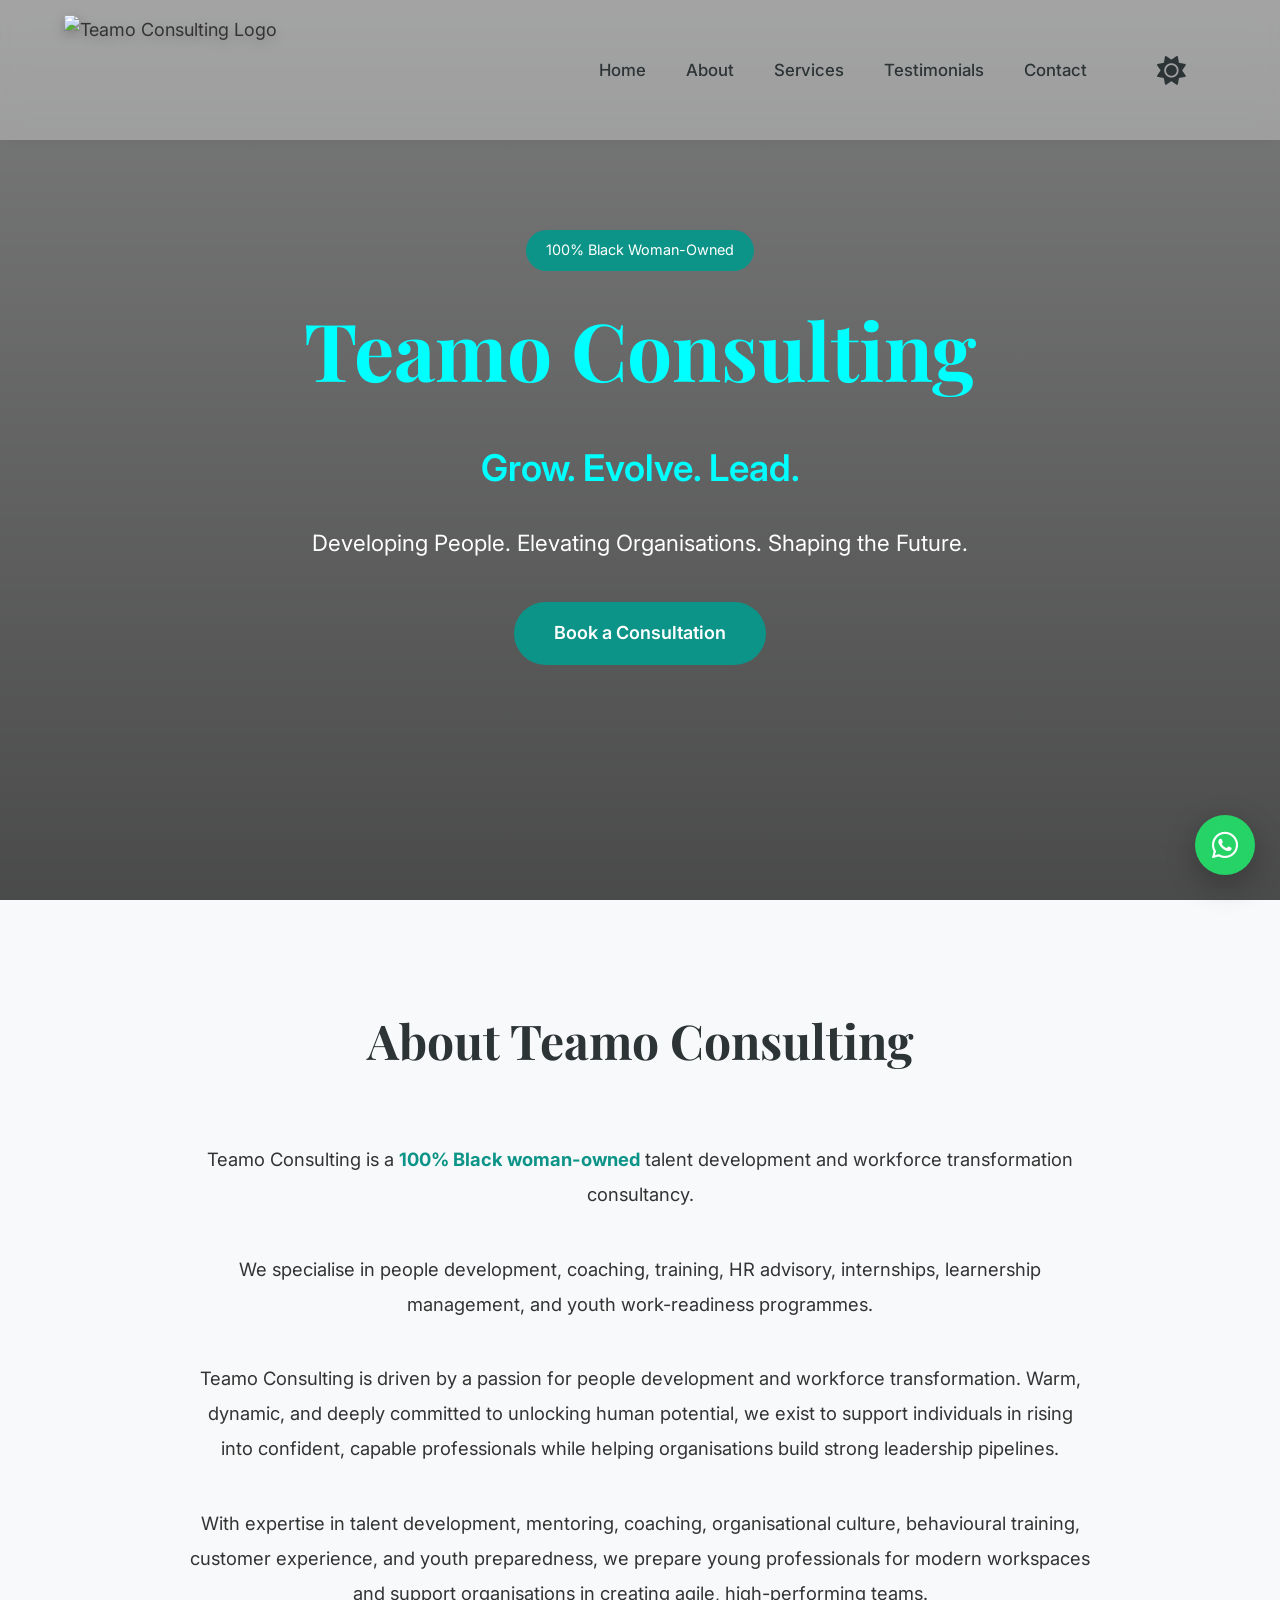
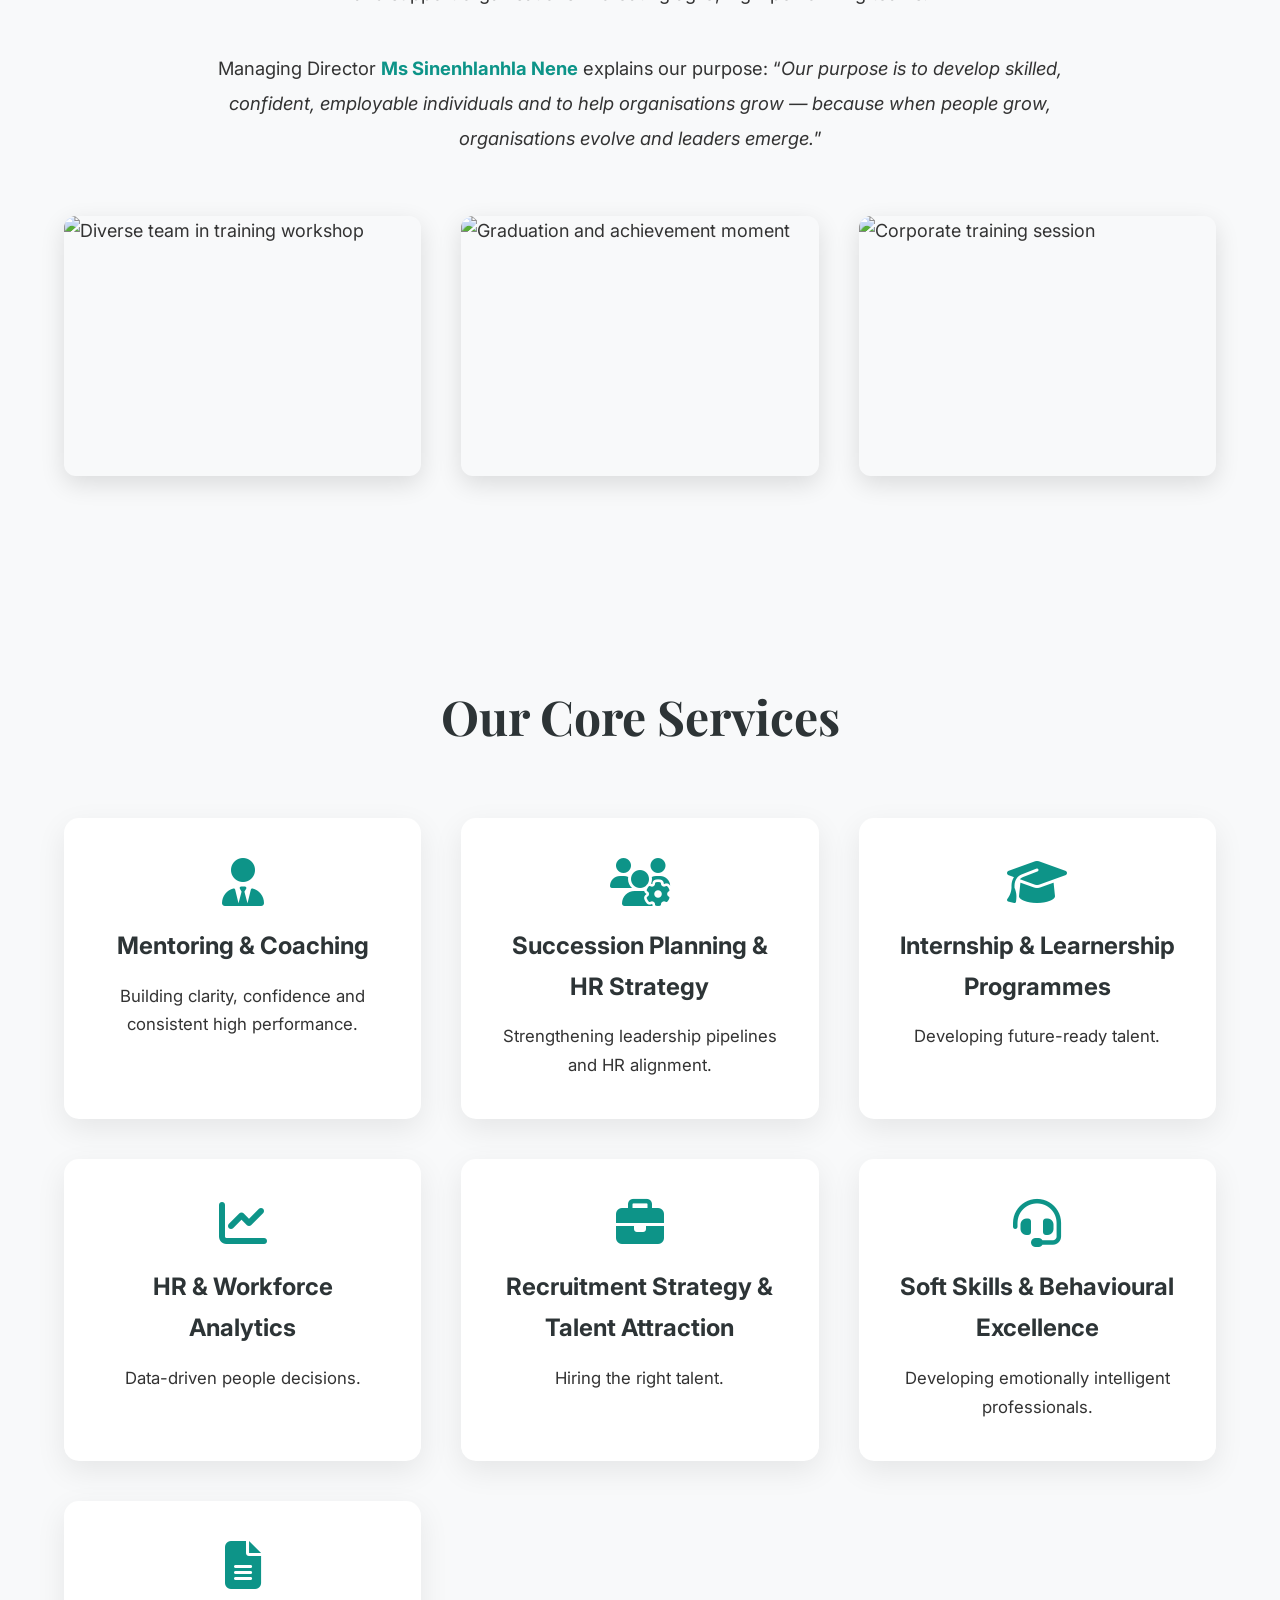
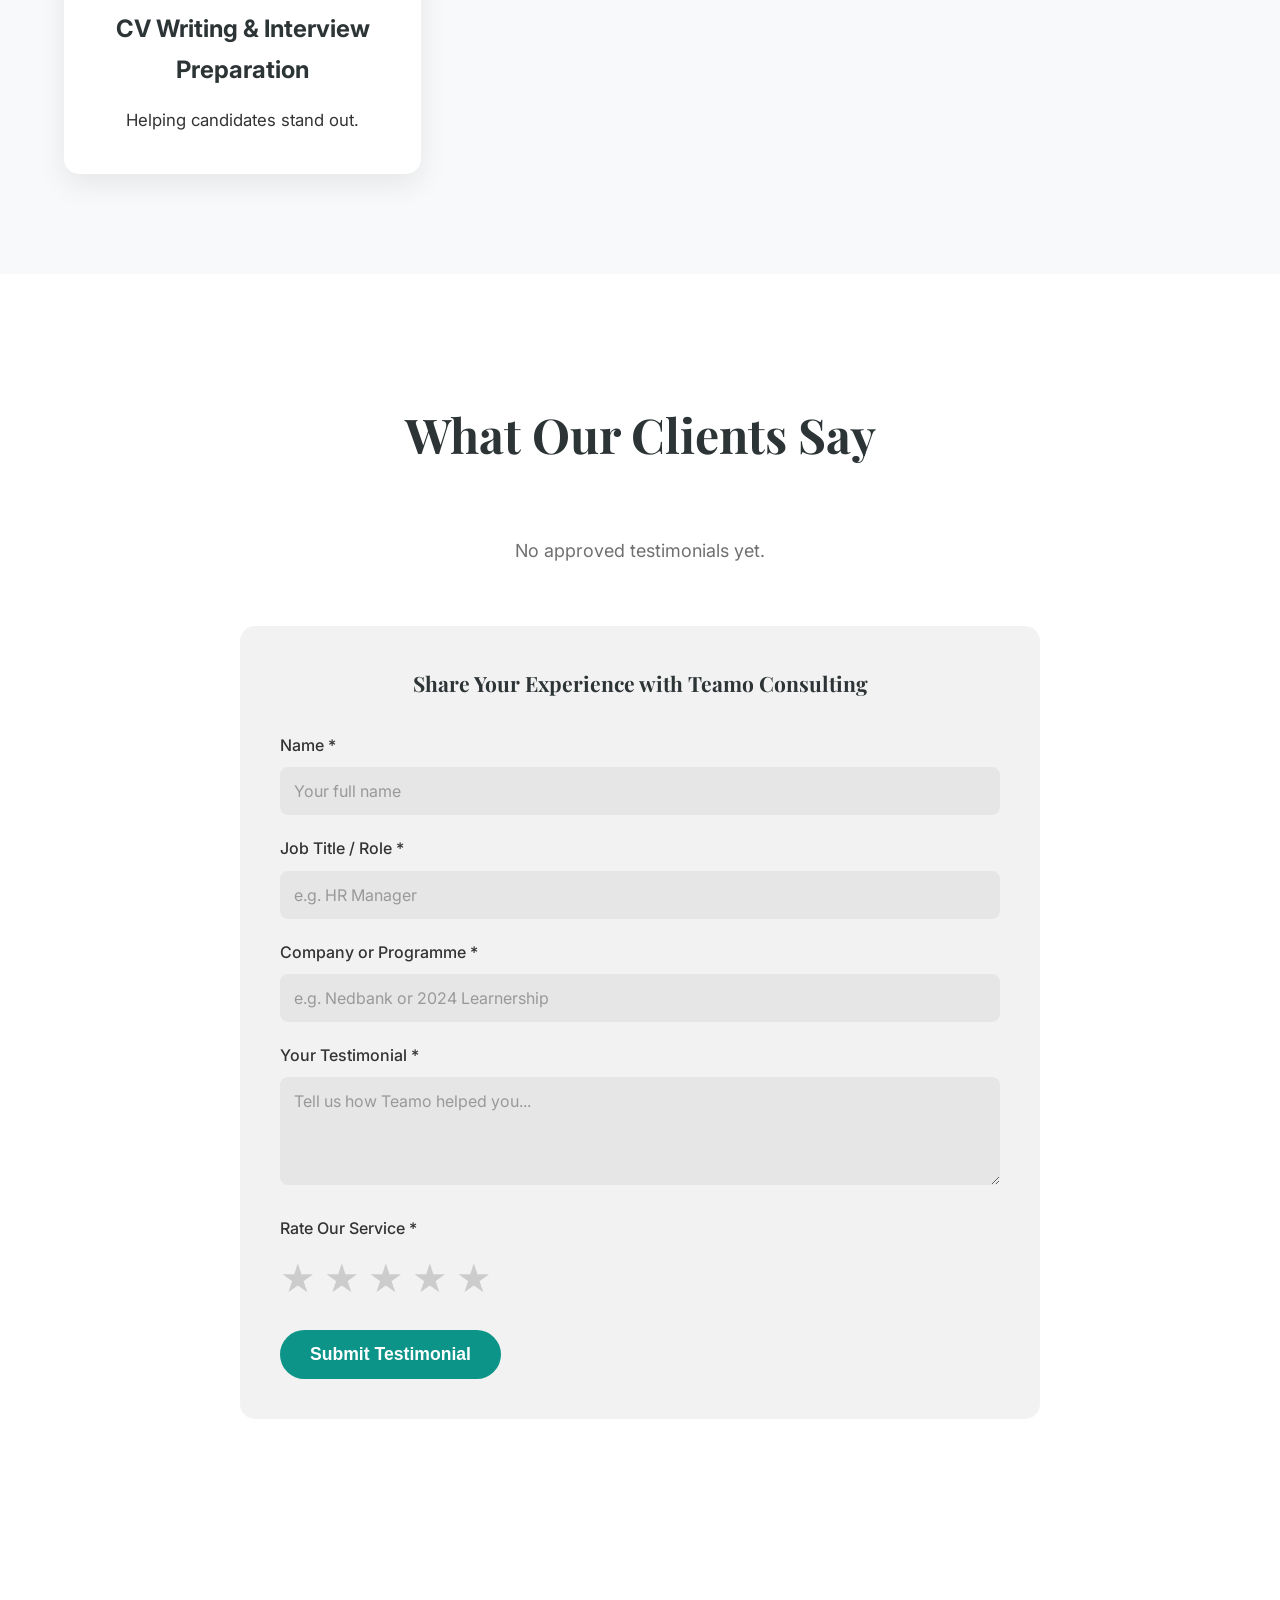
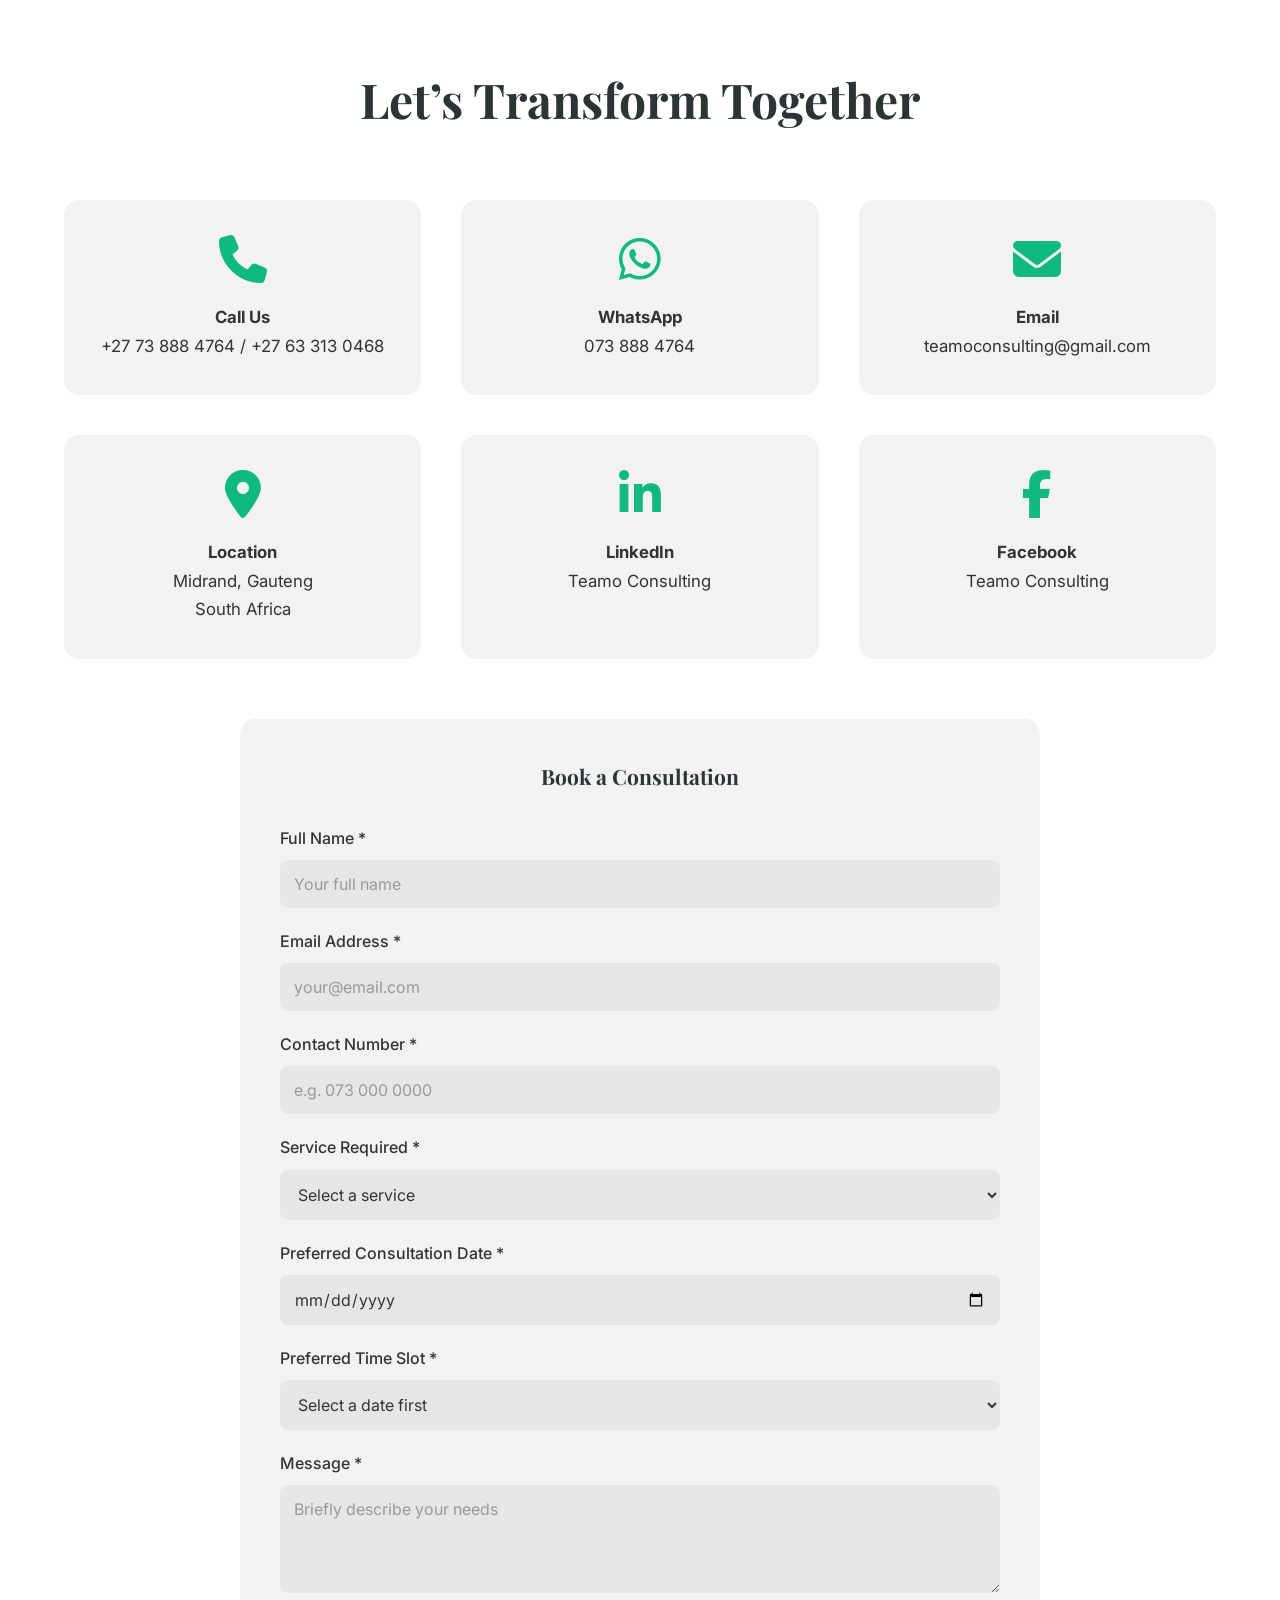
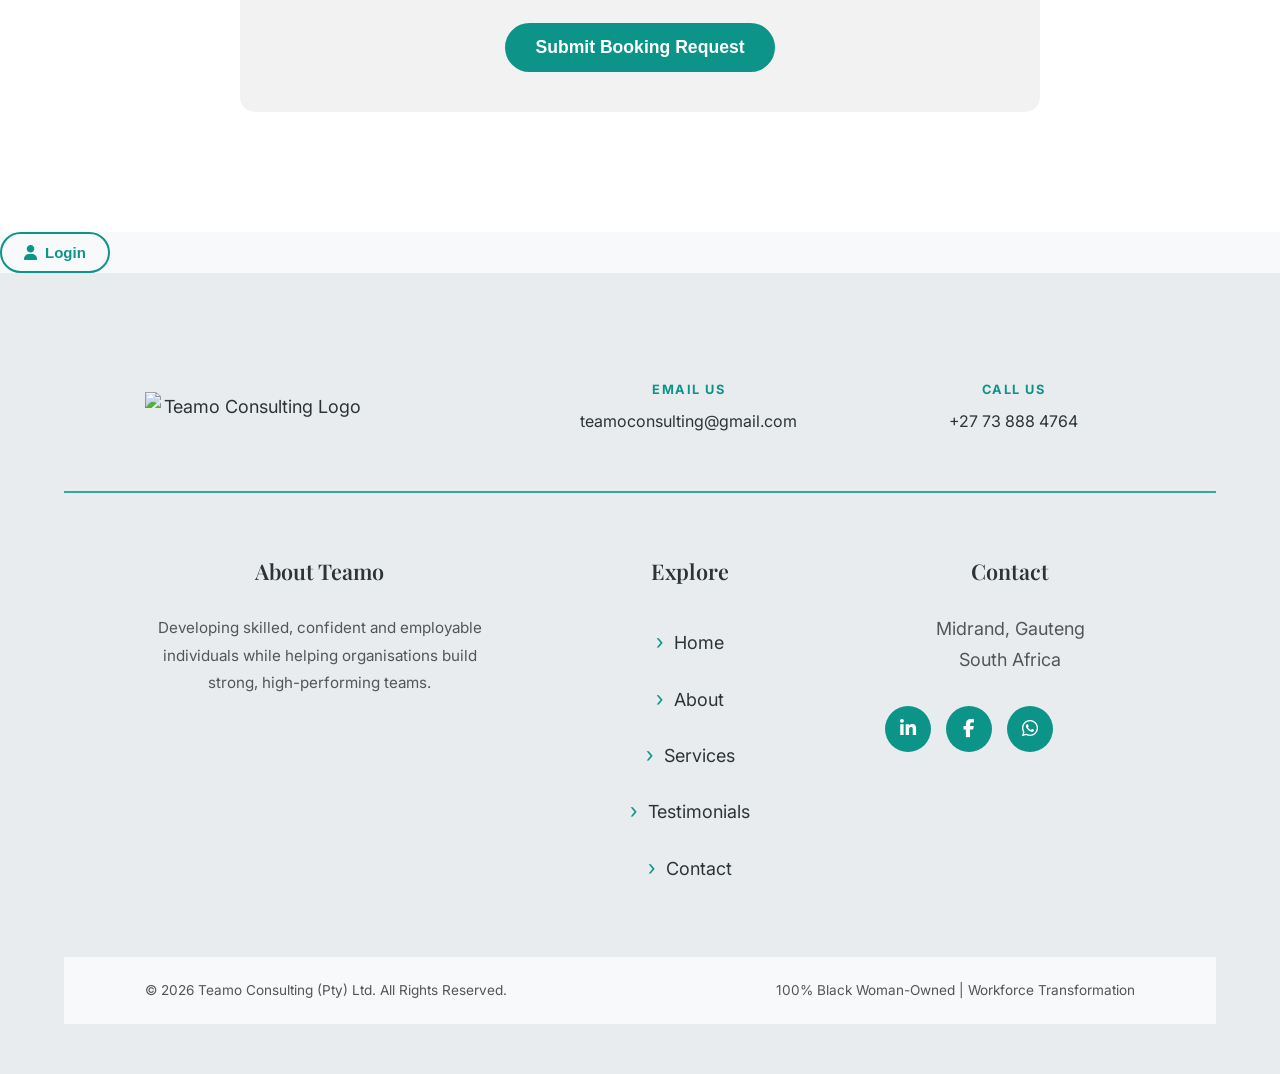
==== commit 8dc05fac: "Add website footer and update service details" ====
--- a/src/main/resources/static/index.html
+++ b/src/main/resources/static/index.html
@@ -24,28 +24,20 @@
 
 <header>
     <nav>
-        <img src="images/teamo%20trans%20logo.png"
-             alt="Teamo Consulting Logo"
-             class="logo-img">
-            
-<div class="nav-links" id="navLinks">
-
-    <a href="#home" class="nav-link active" onclick="closeMenu()">Home</a>
-
-    <a href="#about" class="nav-link" onclick="closeMenu()">About</a>
-
-    <a href="#services" class="nav-link" onclick="closeMenu()">Services</a>
-
-    <a href="#testimonials" class="nav-link" onclick="closeMenu()">Testimonials</a>
-
-    <a href="#contact" class="nav-link" onclick="closeMenu()">Contact</a>
-
-    <a href="/admin/login" class="login-btn">Login</a>
-
-   
-
-</div>
-
+        <img src="images/teamo%20trans%20logo.png" alt="Teamo Consulting Logo" class="logo-img">
+
+        <div class="nav-links" id="navLinks">
+            <a href="#home" onclick="closeMenu()">Home</a>
+            <a href="#about" onclick="closeMenu()">About</a>
+            <a href="#services" onclick="closeMenu()">Services</a>
+            <a href="#testimonials" onclick="closeMenu()">Testimonials</a>
+            <a href="#contact" onclick="closeMenu()">Contact</a>
+
+            <button class="theme-toggle" onclick="toggleTheme()" title="Toggle Dark/Light Mode">
+                <i class="fas fa-sun" id="sunIcon"></i>
+                <i class="fas fa-moon" id="moonIcon" style="display:none;"></i>
+            </button>
+        </div>
 
         <i class="fas fa-bars mobile-menu" onclick="toggleMenu()"></i>
     </nav>
@@ -53,106 +45,49 @@
 
 <section class="hero" id="home">
     <div class="section-inner">
-
-        <p class="hero-label">
-            PEOPLE DEVELOPMENT & WORKFORCE TRANSFORMATION
-        </p>
-
-        <h1>
-            When people grow,<br>
-            organisations evolve<br>
-            and leaders emerge.
-        </h1>
-
-        <p class="hero-description">
-            Developing skilled, confident and employable individuals
-            while helping organisations build strong, high-performing teams.
-        </p>
-
-        <div>
-            <a href="#contact" class="btn">Book a Consultation</a>
-        </div>
-
+    <span class="badge">100% Black Woman-Owned</span>
+    <h1>Teamo Consulting</h1>
+    <p class="tagline">Grow. Evolve. Lead.</p>
+    <p class="hero-description">
+        Developing People. Elevating Organisations. Shaping the Future.
+    </p>
+    <div>
+        <a href="#contact" class="btn">Book a Consultation</a>
+    </div>
     </div>
 </section>
+
 <section id="about">
-
-    <!-- Decorative dots -->
-    <div class="dot-pattern dots-top"></div>
-
-    <div class="section-inner about-container">
-
-        <!-- Left side: Text -->
-        <div class="about-content">
-
-            <span class="about-label">ABOUT TEAMO CONSULTING</span>
-
-            <h2>
-                Developing people.<br>
-                Transforming organisations.
-            </h2>
-
-            <p class="section-text">
-                Teamo Consulting is a <strong>100% Black woman-owned</strong>
-                talent development and workforce transformation consultancy.
-            </p>
-
-            <p class="section-text">
-                We specialise in people development, coaching, training, HR advisory,
-                internships, learnership management, and youth work-readiness programmes.
-            </p>
-
-            <p class="section-text">
-                Teamo Consulting is driven by a passion for people development and
-                workforce transformation. Warm, dynamic, and deeply committed to
-                unlocking human potential, we exist to support individuals in rising
-                into confident, capable professionals while helping organisations build
-                strong leadership pipelines.
-            </p>
-
-            <p class="section-text">
-                With expertise in talent development, mentoring, coaching,
-                organisational culture, behavioural training, customer experience,
-                and youth preparedness, we prepare young professionals for modern
-                workspaces and support organisations in creating agile,
-                high-performing teams.
-            </p>
-
-            <p class="section-text about-quote">
-                Managing Director <strong>Ms Sinenhlanhla Nene</strong> explains
-                our purpose:
-                <em>
-                    “Our purpose is to develop skilled, confident, employable
-                    individuals and to help organisations grow — because when people
-                    grow, organisations evolve and leaders emerge.”
-                </em>
-            </p>
-
-        </div>
-
-
-        <!-- Right side: Images -->
-        <div class="about-images">
-
-            <img
-                class="about-image image-one"
-                src="images/learners2.jpeg"
-                alt="Diverse team in training workshop"
-            >
-
-            <img
-                class="about-image image-two"
-                src="images/learners.jpeg"
-                alt="Corporate training session"
-            >
-
-            <!-- Decorative dots -->
-            <div class="dot-pattern dots-bottom"></div>
-
-        </div>
-
-    </div>
-
+    <div class="section-inner">
+    <h2>About Teamo Consulting</h2>
+
+    <p class="section-text">
+        Teamo Consulting is a <strong class="green-text">100% Black woman-owned</strong> talent development and workforce transformation consultancy.
+    </p>
+
+    <p class="section-text">
+        We specialise in people development, coaching, training, HR advisory, internships, learnership management, and youth work-readiness programmes.
+    </p>
+
+    <p class="section-text">
+        Teamo Consulting is driven by a passion for people development and workforce transformation. Warm, dynamic, and deeply committed to unlocking human potential, we exist to support individuals in rising into confident, capable professionals while helping organisations build strong leadership pipelines.
+    </p>
+
+    <p class="section-text">
+        With expertise in talent development, mentoring, coaching, organisational culture, behavioural training, customer experience, and youth preparedness, we prepare young professionals for modern workspaces and support organisations in creating agile, high-performing teams.
+    </p>
+
+    <p class="section-text about-quote">
+        Managing Director <b class="green-text">Ms Sinenhlanhla Nene</b> explains our purpose:
+        “<i>Our purpose is to develop skilled, confident, employable individuals and to help organisations grow — because when people grow, organisations evolve and leaders emerge.</i>”
+    </p>
+
+    <div class="grid">
+        <img src="images/learners2.jpeg" alt="Diverse team in training workshop">
+        <img src="images/cap.jpg" alt="Graduation and achievement moment">
+        <img src="images/learners.jpeg" alt="Corporate training session">
+    </div>
+    </div>
 </section>
 
 <section id="services">
@@ -161,136 +96,67 @@
 
     <div class="grid">
         <div class="card service-card">
-
-    <i class="fas fa-user-tie"></i>
-
-    <div class="service-content">
-        <h3>Mentoring & Coaching</h3>
-
-        <p>
-            Building clarity, confidence and consistent high performance.
-        </p>
-
-        <div class="service-detail">
-            Personalised mentoring and coaching designed to unlock confidence,
-            sharpen leadership capability, and improve performance. We work
-            closely with individuals and teams to build clarity, accountability,
-            and resilience, ensuring sustainable growth that translates into
-            measurable workplace results.
-        </div>
-    </div>
-
-</div>
-<div class="card service-card">
-
-    <i class="fas fa-users-cog"></i>
-
-    <div class="service-content">
-
-        <h3>Succession Planning & HR Strategy</h3>
-
-        <p>Strengthening leadership pipelines and HR alignment.</p>
-
-        <div class="service-detail">
-           Strategic workforce planning that strengthens organisational continuity and performance. We help businesses identify future leaders, align HR practices with business goals, and build structured talent pipelines that support long-term growth and stability.
-             </div>
-
-    </div>
-
-</div>
-
-        
-<div class="card service-card">
-
-    <i class="fas fa-graduation-cap"></i>
-
-    <div class="service-content">
-
-        <h3>Internship & Learnership Programmes</h3>
-
-        <p>Developing future-ready talent.</p>
-
-        <div class="service-detail">
-               End-to-end design and management of structured internship and learnership programmes. From compliance and onboarding to coaching and performance tracking, we prepare youth and new entrants to integrate confidently into the workplace while supporting sustainable talent pipelines.
-            </div>
-
-    </div>
-
-</div>
-        <div class="card service-card">
-
-    <i class="fas fa-chart-line"></i>
-
-    <div class="service-content">
-
-        <h3>HR & Workforce Analytics</h3>
-
-        <p>Data-driven people decisions.</p>
-
-        <div class="service-detail">
-          Turning workforce data into practical, results-driven strategies. We analyse trends, performance metrics, and talent insights to support informed decision-making, improve productivity, reduce turnover, and strengthen organisational effectiveness.
-           </div>
-
-    </div>
-
-</div>
-
-       
- <div class="card service-card">
-
-    <i class="fas fa-briefcase"></i>
-
-    <div class="service-content">
-
-        <h3>Recruitment Strategy & Talent Attraction</h3>
-
-        <p>Hiring the right talent.</p>
-
-        <div class="service-detail">
-            Designing effective recruitment frameworks that attract, assess, and retain the right talent. We streamline hiring processes, strengthen employer branding, and reduce costly turnover through structured talent acquisition strategies.
-        </div>
-
-    </div>
-
-</div>
-
-<div class="card service-card">
-
-    <i class="fas fa-headset"></i>
-
-    <div class="service-content">
-
-        <h3>Soft Skills & Behavioural Excellence</h3>
-
-        <p>Developing emotionally intelligent professionals.</p>
-
-        <div class="service-detail">
-         Developing emotionally intelligent, service-driven professionals equipped with strong communication, conflict management, and interpersonal skills. This programme strengthens customer service excellence, accountability, collaboration, and professional workplace conduct.
-           </div>
-
-    </div>
-
-</div>
-
-
-<div class="card service-card">
-
-      <i class="fas fa-file-alt"></i>
-
-    <div class="service-content">
-
-        <h3>CV Writing & Interview Preparation</h3>
+            <i class="fas fa-user-tie"></i>
+            <h3>Mentoring & Coaching</h3>
+            <p>Building clarity, confidence and consistent high performance.</p>
+            <div class="service-detail">
+                Personalised mentoring and coaching designed to unlock confidence, sharpen leadership capability, and improve performance. We work closely with individuals and teams to build clarity, accountability, and resilience, ensuring sustainable growth that translates into measurable workplace results.
+            </div>
+        </div>
+
+        <div class="card service-card">
+            <i class="fas fa-users-cog"></i>
+            <h3>Succession Planning & HR Strategy</h3>
+            <p>Strengthening leadership pipelines and HR alignment.</p>
+            <div class="service-detail">
+                Strategic workforce planning that strengthens organisational continuity and performance. We help businesses identify future leaders, align HR practices with business goals, and build structured talent pipelines that support long-term growth and stability.
+            </div>
+        </div>
+
+        <div class="card service-card">
+            <i class="fas fa-graduation-cap"></i>
+            <h3>Internship & Learnership Programmes</h3>
+            <p>Developing future-ready talent.</p>
+            <div class="service-detail">
+                End-to-end design and management of structured internship and learnership programmes. From compliance and onboarding to coaching and performance tracking, we prepare youth and new entrants to integrate confidently into the workplace while supporting sustainable talent pipelines.
+            </div>
+        </div>
+
+        <div class="card service-card">
+            <i class="fas fa-chart-line"></i>
+            <h3>HR & Workforce Analytics</h3>
+            <p>Data-driven people decisions.</p>
+            <div class="service-detail">
+                Turning workforce data into practical, results-driven strategies. We analyse trends, performance metrics, and talent insights to support informed decision-making, improve productivity, reduce turnover, and strengthen organisational effectiveness.
+            </div>
+        </div>
+
+        <div class="card service-card">
+            <i class="fas fa-briefcase"></i>
+            <h3>Recruitment Strategy & Talent Attraction</h3>
+            <p>Hiring the right talent.</p>
+            <div class="service-detail">
+                Designing effective recruitment frameworks that attract, assess, and retain the right talent. We streamline hiring processes, strengthen employer branding, and reduce costly turnover through structured talent acquisition strategies.
+            </div>
+        </div>
+
+        <div class="card service-card">
+            <i class="fas fa-headset"></i>
+            <h3>Soft Skills & Behavioural Excellence</h3>
+            <p>Developing emotionally intelligent professionals.</p>
+            <div class="service-detail">
+                Developing emotionally intelligent, service-driven professionals equipped with strong communication, conflict management, and interpersonal skills. This programme strengthens customer service excellence, accountability, collaboration, and professional workplace conduct.
+            </div>
+        </div>
+
+        <div class="card service-card">
+            <i class="fas fa-file-alt"></i>
+            <h3>CV Writing & Interview Preparation</h3>
             <p>Helping candidates stand out.</p>
-            
-        <div class="service-detail">
-            Empowering job seekers to confidently present their value. Through professional CV enhancement and structured interview coaching, we help candidates articulate their strengths, stand out in competitive markets, and secure meaningful opportunities.
-        </div>
-
-    </div>
-
-</div>
-        
-
+            <div class="service-detail">
+                Empowering job seekers to confidently present their value. Through professional CV enhancement and structured interview coaching, we help candidates articulate their strengths, stand out in competitive markets, and secure meaningful opportunities.
+            </div>
+        </div>
     </div>
     </div>
 </section>
@@ -343,202 +209,126 @@
 </section>
 
 <section class="contact" id="contact">
-
-    <div class="contact-layout">
-
-        <!-- LEFT SIDE: BOOKING FORM -->
-        <div class="booking-side">
-
-            <div class="booking-content">
-
-                <h2>Book a Consultation</h2>
-
-                <div class="title-line"></div>
-
-                <p class="booking-intro">
-                    Fill in the form below and we'll get back to you within one business day.
+    <div class="section-inner">
+    <h2>Let’s Transform Together</h2>
+
+    <div class="contact-grid">
+        <div class="contact-box">
+            <a href="tel:+27738884764" class="contact-link">
+                <i class="fas fa-phone contact-icon"></i>
+                <p><strong>Call Us</strong><br>+27 73 888 4764 / +27 63 313 0468</p>
+            </a>
+        </div>
+
+        <div class="contact-box">
+            <a href="https://wa.me/27738884764?text=Hi%20Teamo%20Consulting!%20I'd%20like%20to%20book%20a%20consultation." class="contact-link" target="_blank">
+                <i class="fab fa-whatsapp contact-icon"></i>
+                <p><strong>WhatsApp</strong><br>073 888 4764</p>
+            </a>
+        </div>
+
+        <div class="contact-box">
+            <a href="mailto:teamoconsulting@gmail.com" class="contact-link">
+                <i class="fas fa-envelope contact-icon"></i>
+                <p><strong>Email</strong><br>teamoconsulting@gmail.com</p>
+            </a>
+        </div>
+
+        <div class="contact-box">
+            <a href="https://www.google.com/maps/search/?api=1&query=Midrand,Gauteng,South+Africa" target="_blank" class="contact-link">
+                <i class="fas fa-location-dot contact-icon"></i>
+                <p><strong>Location</strong><br>Midrand, Gauteng<br>South Africa</p>
+            </a>
+        </div>
+
+        <div class="contact-box">
+            <a href="https://www.linkedin.com/company/teamo-consulting/" target="_blank" class="contact-link">
+                <i class="fab fa-linkedin-in contact-icon"></i>
+                <p><strong>LinkedIn</strong><br>Teamo Consulting</p>
+            </a>
+        </div>
+        <div class="contact-box">
+            <a href="https://web.facebook.com/profile.php?id=61589269207605"
+               target="_blank"
+               class="contact-link">
+
+                <i class="fab fa-facebook-f contact-icon"></i>
+
+                <p>
+                    <strong>Facebook</strong><br>
+                    Teamo Consulting
                 </p>
-
-                <form id="bookingForm" onsubmit="sendBooking(event)">
-
-                    <div class="booking-row">
-
-                        <div class="form-group">
-                            <input type="text"
-                                   id="b_name"
-                                   placeholder="Your Name *"
-                                   required>
-                        </div>
-
-                        <div class="form-group">
-                            <input type="text"
-                                   id="b_company"
-                                   placeholder="Your Company Name">
-                        </div>
-
-                    </div>
-
-
-                    <div class="booking-row">
-
-                        <div class="form-group">
-                            <input type="email"
-                                   id="b_email"
-                                   placeholder="Your Email *"
-                                   required>
-                        </div>
-
-                        <div class="form-group">
-                            <input type="tel"
-                                   id="b_phone"
-                                   placeholder="Contact Number *"
-                                   required>
-                        </div>
-
-                    </div>
-
-
-                    <div class="form-group full-width">
-
-                        <select id="b_service" required>
-                            <option value="">Service Required *</option>
-                            <option>Coaching & Mentorship</option>
-                            <option>HR Strategy Development</option>
-                            <option>Internship / Learnership Management</option>
-                            <option>Youth Work-Readiness Programme</option>
-                            <option>CV Writing & Interview Coaching</option>
-                            <option>Other</option>
-                        </select>
-
-                    </div>
-
-
-                    <div class="booking-row">
-
-                        <div class="form-group">
-
-                            <input type="date"
-                                   id="b_date"
-                                   required
-                                   onchange="updateTimeSlots()">
-
-                        </div>
-
-
-                        <div class="form-group">
-
-                            <select id="b_time" required>
-                                <option value="">Preferred Time *</option>
-                            </select>
-
-                        </div>
-
-                    </div>
-
-
-                    <div class="form-group full-width">
-
-                        <textarea id="b_message"
-                                  rows="4"
-                                  placeholder="Message *"
-                                  required></textarea>
-
-                    </div>
-
-
-                    <p id="bookingNotice"></p>
-
-
-                    <button type="submit" class="booking-submit">
-                        Submit Booking Request
-                    </button>
-
-                </form>
-
-            </div>
-
-        </div>
-
-
-        <!-- RIGHT SIDE: CONTACT -->
-        <div class="contact-side">
-
-            <div class="contact-content">
-
-                <h2>Contact Us</h2>
-
-                <div class="contact-title-line"></div>
-
-                <p class="contact-intro">
-                    Get in touch with us.
-                </p>
-
-
-                <div class="contact-details">
-
-                    <!-- PHONE -->
-                    <div class="contact-item">
-
-                        <div class="contact-icon-circle">
-                            <i class="fas fa-phone"></i>
-                        </div>
-
-                        <div>
-                            <h3>Contact Number</h3>
-
-                            <p>
-                                +27 73 888 4764<br>
-                                +27 63 313 0468
-                            </p>
-                        </div>
-
-                    </div>
-
-
-                    <!-- EMAIL -->
-                    <div class="contact-item">
-
-                        <div class="contact-icon-circle">
-                            <i class="fas fa-envelope"></i>
-                        </div>
-
-                        <div>
-                            <h3>Email</h3>
-
-                            <p>
-                                teamoconsulting@gmail.com
-                            </p>
-                        </div>
-
-                    </div>
-
-
-                    <!-- LOCATION -->
-                    <div class="contact-item">
-
-                        <div class="contact-icon-circle">
-                            <i class="fas fa-location-dot"></i>
-                        </div>
-
-                        <div>
-                            <h3>Location</h3>
-
-                            <p>
-                                Midrand, Gauteng, South Africa
-                            </p>
-                        </div>
-
-                    </div>
-
-                </div>
-
-            </div>
-
-        </div>
-
-    </div>
-
+            </a>
+        </div>
+    </div>
+
+    <div class="testimonial-form booking-form-wrapper">
+        <h3 class="adaptive-heading">Book a Consultation</h3>
+
+        <form id="bookingForm" onsubmit="sendBooking(event)">
+            <div class="form-group">
+                <label>Full Name *</label>
+                <input type="text" id="b_name" placeholder="Your full name" required>
+            </div>
+
+            <div class="form-group">
+                <label>Email Address *</label>
+                <input type="email" id="b_email" placeholder="your@email.com" required>
+            </div>
+
+            <div class="form-group">
+                <label>Contact Number *</label>
+                <input type="tel" id="b_phone" placeholder="e.g. 073 000 0000" required>
+            </div>
+            <div class="form-group">
+                <label>Service Required *</label>
+                <select id="b_service" required>
+                    <option value="">Select a service</option>
+                    <option>Coaching & Mentorship</option>
+                    <option>HR Strategy Development</option>
+                    <option>Internship / Learnership Management</option>
+                    <option>Youth Work-Readiness Programme</option>
+                    <option>CV Writing & Interview Coaching</option>
+                    <option>Other</option>
+                </select>
+            </div>
+
+            <div class="form-group">
+                <label>Preferred Consultation Date *</label>
+                <input type="date" id="b_date" required onchange="updateTimeSlots()">
+            </div>
+
+            <div class="form-group">
+                <label>Preferred Time Slot *</label>
+                <select id="b_time" required>
+                    <option value="">Select a date first</option>
+                </select>
+            </div>
+
+            <p id="bookingNotice"></p>
+
+            <div class="form-group">
+                <label>Message *</label>
+                <textarea id="b_message" rows="4" placeholder="Briefly describe your needs" required></textarea>
+            </div>
+
+            <div class="center">
+                <button type="submit">Submit Booking Request</button>
+            </div>
+        </form>
+    </div>
+    </div>
 </section>
+<button type="button" class="login-btn" onclick="goToLogin()">
+    <i class="fas fa-user"></i>
+    Login
+</button>
+<a href="https://wa.me/27633130468?text=Hello%20Teamo%20Consulting%2C%20I%20would%20like%20to%20book%20a%20consultation.%20Please%20assist%20me%20with%20the%20next%20steps."
+   class="whatsapp-float-pro"
+   target="_blank"
+   aria-label="Chat on WhatsApp">
+    <i class="fab fa-whatsapp"></i>
+</a>
 
 <footer class="site-footer">
 
@@ -668,4 +458,8 @@
 
     </div>
 
-</footer>+</footer>
+
+<script src="js/script.js"></script>
+</body>
+</html>
--- a/src/main/resources/static/css/style.css
+++ b/src/main/resources/static/css/style.css
@@ -1,15 +1,16 @@
-@import url('https://fonts.googleapis.com/css2?family=Inter:wght@400;500;600;700&display=swap');
-@import url('../images/newBG.png') ;
 :root {
-    --navy: #0B1F3A;
-    --white: #FFFFFF;
-    --black: #1F2933;
-
-    --blue: #1677B8;
-    --light-blue: #39BFD3;
-    --logo-blue: #1D5F99;
-    --teal: #159A9C;
-    --second-background: #e3f3fa;
+    --blue: #00FFFF;
+    --teal: #0d9488;
+    --charcoal: #2d3436;
+    --lightgrey: #f8f9fa;
+    --softgrey: #e9ecef;
+    --white: #ffffff;
+    --accent: #10b981;
+    --whatsapp: #25D366;
+    --section-bg-light: #ffffff;
+    --section-bg-dark: #121212;
+    --section-text-light: #333333;
+    --section-text-dark: #e0e0e0;
 }
 
 [data-theme="dark"] {
@@ -43,865 +44,661 @@
     background: var(--lightgrey);
 }
 
-/* ===== HEADER & NAVBAR ===== */
-
+h1,
+h2,
+h3,
+h4 {
+    font-family: 'Playfair Display', serif;
+    color: var(--white);
+}
+
+/* HEADER */
 header {
     position: fixed;
     top: 0;
-    left: 0;
     width: 100%;
+    background: rgba(255,255,255,0.30);
+    backdrop-filter: blur(10px);
     z-index: 1000;
-   
-    padding: 5px 0;
-
-    background: rgba(246, 243, 243, 0.92);
-    backdrop-filter: blur(10px);
-
-    border-bottom: 1px solid rgba(11, 31, 58, 0.08);
+    padding: 15px 0;
+    box-shadow: 0 2px 20px rgba(0,0,0,0.05);
+}
+
+[data-theme="dark"] header {
+    background: rgba(18, 18, 18, 0.88);
+    box-shadow: 0 8px 25px rgba(0, 0, 0, 0.35);
+}
+.hero {
+    height: 100vh;
+    width: 100vw;
+    max-width: none;
+    background: linear-gradient(rgba(0,0,0,0.5), rgba(0,0,0,0.7)),
+    url('../images/newBG.png') center/cover no-repeat;
+    display: flex;
+    flex-direction: column;
+    justify-content: center;
+    align-items: center;
+    text-align: center;
+    color: white;
+    padding: 0 20px;
 }
 nav {
+    display: flex;
+    justify-content: space-between;
+    align-items: center;
     max-width: 1400px;
-    height: 90px;
-    min-height: 70px;
+    min-height: 86px;
     margin: 0 auto;
-    padding: 0 6%;
-
-    display: flex;
+    padding: 0 5%;
+}
+
+.logo-img {
+    height: 110px;
+    width: auto;
+    object-fit: contain;
+    filter: drop-shadow(0 4px 6px rgba(0,0,0,0.2));
+}
+
+.nav-links {
+    display: flex;
+    gap: 40px;
     align-items: center;
-    justify-content: space-between;
-}
-.logo-img {
-    width: 135px;
-    height: auto;
-    max-height: 60px;
-    object-fit: contain;
-    display: block;
-}
-.nav-links {
+}
+
+.nav-links a {
+    text-decoration: none;
+    color: var(--charcoal);
+    font-weight: 500;
+    font-size: 1.05rem;
+}
+
+.nav-links a:hover {
+    color: var(--teal);
+}
+
+.theme-toggle {
+    background: none;
+    border: none;
+    font-size: 1.8rem;
+    cursor: pointer;
+    color: var(--charcoal);
     display: flex;
     align-items: center;
-    gap: 28px;
-}
-
-/* Navigation links only */
-.nav-links a:not(.login-btn) {
-    position: relative;
-    text-decoration: none;
-    color: var(--logo-blue);
-    font-size: 0.95rem;
-    font-weight: 500;
-    transition: color 0.3s ease;
-}
-
-/* Hover colour */
-.nav-links a:not(.login-btn):hover {
-    color: var(--light-blue);
-}
-
-/* Small line underneath */
-
-/* Active/current page */
-
-
-.nav-links a:not(.login-btn).active::after {
-    width: 100%;
-}
-
-
-/* Login button */
-
-.login-btn {
-    background: var(--teal);
-    color: var(--white) !important;
-
-    padding: 10px 22px;
-    border-radius: 6px;
-
-    text-decoration: none;
-    font-size: 0.95rem;
-    font-weight: 600;
-
-    transition: 0.3s ease;
-}
-
-.login-btn:hover {
-    background: var(--light-blue);
-    color: var(--white) !important;
-}
+    gap: 8px;
+}
+
+.theme-toggle i {
+    transition: 0.3s;
+}
+
+.theme-toggle:hover i {
+    transform: scale(1.2);
+}
+
 .mobile-menu {
     display: none;
-    font-size: 24px;
+    font-size: 1.8rem;
     cursor: pointer;
-}
-/* ================= HERO SECTION ================= */
-
-.hero {
-    position: relative;
-    min-height: 100vh;
+    color: var(--charcoal);
+}
+
+.hero h1 {
+    font-size: 5rem;
+    margin-bottom: 20px;
+    color: #00FFFF !important;
+}
+
+.hero .tagline {
+    font-size: 2.3rem;
+    font-weight: 600;
+    color: var(--blue);
+    margin: 20px 0;
+}
+
+.hero p,
+.hero-description {
+    max-width: 900px;
+    font-size: 1.4rem;
+    margin: 25px auto;
+}
+
+/* BUTTONS */
+.btn {
+    display: inline-block;
+    background: var(--teal);
+    color: white;
+    padding: 16px 40px;
+    border-radius: 50px;
+    text-decoration: none;
+    font-weight: 600;
+    margin: 15px;
+}
+
+.btn:hover {
+    background: #11766d;
+    transform: translateY(-3px);
+}
+
+.btn-outline {
+    background: transparent;
+    border: 2px solid white;
+}
+
+.btn-outline:hover {
+    background: white;
+    color: var(--charcoal);
+}
+
+/* SECTIONS */
+section {
     width: 100%;
-    display: flex;
-    align-items: center;
-    background: rgba(246, 243, 243, 0.92);;
-    overflow: hidden;
-}
-
-/* RIGHT SIDE IMAGE */
-.hero::after {
-    content: "";
-
-    position: absolute;
-
-    top: -110px;
-    right: 0;
-
-    width: 54%;
-    height: calc(100% + 110px);
-
-    background:
-        linear-gradient(
-            rgba(29, 95, 153, 0.55),
-            rgba(29, 95, 153, 0.55)
-        ),
-        url('../images/newBG.png') center/cover no-repeat;
-
-    z-index: 1;
-}
-/* Left content */
-.hero .section-inner {
-    position: relative;
-    z-index: 2;
-
-    width: 50%;
-
-    padding-left: 12%;
-   
-    padding-top: 140px;
-
-    padding-right: 8%;
-
-    /* Add space below the fixed navbar */
-    padding-top: 140px;
-    padding-bottom: 60px;
-
-    display: flex;
-    flex-direction: column;
-    align-items: flex-start;
-
-    text-align: left;
-}
-/* Small heading */
-.hero-label {
-    color: var(--light-blue);
-
-    font-size: 0.8rem;
-    font-weight: 700;
-
-    letter-spacing: 2px;
-
-    margin-bottom: 20px;
-}
-
-/* Main heading */
-.hero h1 {
-    color: var(--logo-blue);
-
-    font-size: clamp(2.5rem, 4vw, 4.5rem);
-
-    line-height: 1.05;
-
-    margin-bottom: 25px;
-
-    max-width: 650px;
-}
-
-/* Description */
-.hero-description {
-    color: var(--black);
-
-    font-size: 1.05rem;
-
-    line-height: 1.7;
-
-    max-width: 550px;
-
-    margin-bottom: 30px;
-}
-
-/* Consultation button */
-.hero .btn {
-    display: inline-block;
-
-    background: var(--teal);
-    color: var(--white);
-
-    padding: 14px 28px;
-
-    border-radius: 30px;
-
-    text-decoration: none;
-
-    font-weight: 600;
-
-    transition: 0.3s ease;
-}
-
-.hero .btn:hover {
-    background: var(--logo-blue);
-}
-/* =========================
-   RESPONSIVE HERO
-========================= */
-
-@media (max-width: 768px) {
-
-    .hero {
-        min-height: auto;
-        display: block;
-    }
-
-    .hero .section-inner {
-        width: 100%;
-        min-height: auto;
-        padding: 70px 10% 50px;
-        box-sizing: border-box;
-    }
-
-    .hero::after {
-        position: relative;
-        display: block;
-
-        width: 100%;
-        height: 350px;
-
-        top: auto;
-        right: auto;
-
-        background:
-            linear-gradient(
-                rgba(22, 119, 184, 0.45),
-                rgba(22, 119, 184, 0.45)
-            ),
-            url('../images/newBG.png') center/cover no-repeat;
-    }
-
-    .hero h1 {
-        font-size: 2.8rem;
-        line-height: 1.1;
-    }
-
-    .hero .section-inner p {
-        font-size: 1rem;
-        line-height: 1.7;
-    }
-
-    .hero .hero-tagline {
-        font-size: 0.75rem;
-        letter-spacing: 2px;
-    }
-
-    .hero .login-btn,
-    .hero .consultation-btn {
-        width: auto;
-        padding: 12px 24px;
-    }
-}
-/* =========================
-   ABOUT SECTION
-========================= */
-
-#about {
-    position: relative;
-    background:  rgba(246, 243, 243, 0.92);
-    padding: 100px 8%;
-    overflow: hidden;
-}
-
-.about-container {
-    max-width: 1400px;
-    margin: 0 auto;
-
-    display: grid;
-    grid-template-columns: 1.1fr 0.9fr;
-    gap: 80px;
-    align-items: center;
-
-    position: relative;
-    z-index: 2;
-}
-
-
-/* =========================
-   ABOUT TEXT
-========================= */
-
-.about-content {
-    max-width: 650px;
-}
-
-.about-label {
-    display: inline-block;
-
-    color: var(--light-blue);
-    font-size: 0.8rem;
-    font-weight: 700;
-    letter-spacing: 2px;
-
-    margin-bottom: 18px;
-}
-
-.about-content h2 {
-    color: var(--navy);
-
-    font-size: clamp(2.2rem, 4vw, 4rem);
-    line-height: 1.15;
-
-    margin-bottom: 30px;
-}
-
-.about-content .section-text {
-    color: var(--black);
-
-    font-size: 1rem;
-    line-height: 1.8;
-
-    margin-bottom: 18px;
-}
-
-.about-content strong {
-    color: var(--light-blue);
-}
-
-.about-quote {
-    margin-top: 30px;
-
-    padding-left: 20px;
-    border-left: 4px solid var(--light-blue);
-
-    color: var(--navy);
-}
-
-.about-quote strong {
-    color: var(--blue);
-}
-
-.about-quote em {
-    display: block;
-    margin-top: 10px;
-
-    color: var(--black);
-}
-
-
-/* =========================
-   ABOUT IMAGES
-========================= */
-
-.about-images {
-    position: relative;
-
-    min-height: 550px;
-
-    display: flex;
-    align-items: center;
-    justify-content: center;
-}
-
-.about-image {
-    position: absolute;
-
-    object-fit: cover;
-
-    box-shadow: 0 15px 40px rgba(11, 31, 58, 0.15);
-}
-
-
-/* Main image */
-
-.image-one {
-    width: 75%;
-    height: 420px;
-
-    top: 0;
-    right: 0;
-
-    z-index: 2;
-}
-
-
-/* Second overlapping image */
-
-.image-two {
-    width: 55%;
-    height: 280px;
-
-    bottom: 0;
-    left: 0;
-
-    z-index: 3;
-
-    border: 8px solid var(--white);
-}
-
-
-/* =========================
-   DOT PATTERNS
-========================= */
-
-.dot-pattern {
-    position: absolute;
-
-    width: 120px;
-    height: 120px;
-
-    background-image: radial-gradient(
-        var(--light-blue) 2px,
-        transparent 2px
-    );
-
-    background-size: 14px 14px;
-
-    opacity: 0.7;
-
-    z-index: 1;
-}
-
-.dots-top {
-    top: 70px;
-    right: 4%;
-}
-
-.dots-bottom {
-    width: 100px;
-    height: 100px;
-
-    bottom: 20px;
-    right: -30px;
-
-    z-index: 1;
-}
-/* =========================
-   ABOUT RESPONSIVE
-========================= */
-
-@media (max-width: 900px) {
-
-    #about {
-        padding: 80px 8%;
-    }
-
-    .about-container {
-        grid-template-columns: 1fr;
-        gap: 60px;
-    }
-
-    .about-content {
-        max-width: 100%;
-    }
-
-    .about-images {
-        min-height: 500px;
-        width: 100%;
-    }
-
-    .image-one {
-        width: 80%;
-        height: 380px;
-    }
-
-    .image-two {
-        width: 55%;
-        height: 250px;
-    }
-}
-
-
-@media (max-width: 600px) {
-
-    #about {
-        padding: 70px 7%;
-    }
-
-    .about-label {
-        font-size: 0.7rem;
-        letter-spacing: 1.5px;
-    }
-
-    .about-content h2 {
-        font-size: 2.2rem;
-    }
-
-    .about-content .section-text {
-        font-size: 0.95rem;
-        line-height: 1.7;
-    }
-
-    .about-images {
-        min-height: 400px;
-    }
-
-    .image-one {
-        width: 85%;
-        height: 300px;
-    }
-
-    .image-two {
-        width: 60%;
-        height: 190px;
-
-        border-width: 5px;
-    }
-
-    .dots-top,
-    .dots-bottom {
-        width: 80px;
-        height: 80px;
-    }
-}
-/* =========================
-   SERVICES SECTION
-========================= */
-
-#services {
-    background:  rgba(246, 243, 243, 0.92);;
-    padding: 80px 8%;
-}
-
-#services .section-inner {
+    max-width: none;
+    margin: 0;
+    padding: 100px 5%;
+}
+
+.section-inner {
     max-width: 1200px;
     margin: 0 auto;
 }
 
-#services h2 {
-    color: var(--blue);
-    font-size: 2rem;
-    font-weight: 700;
-    margin-bottom: 45px;
-}
-
-
-/* SERVICES GRID */
-
-#services .grid {
+h2 {
+    font-size: 3rem;
+    text-align: center;
+    margin-bottom: 60px;
+    color: var(--charcoal);
+}
+
+.section-text {
+    text-align: center;
+    max-width: 900px;
+    margin: 0 auto 40px;
+    font-size: 1.15rem;
+    line-height: 1.9;
+}
+
+.about-quote {
+    margin-bottom: 60px;
+}
+
+/* GRID */
+.grid {
     display: grid;
-    grid-template-columns: repeat(2, 1fr);
-    gap: 20px;
-}
-
-
-/* SERVICE CARD */
-
+    grid-template-columns: repeat(auto-fit, minmax(320px, 1fr));
+    gap: 40px;
+}
+
+/* CARDS */
+.card {
+    background: var(--white);
+    padding: 40px;
+    border-radius: 15px;
+    box-shadow: 0 10px 30px rgba(0,0,0,0.08);
+    text-align: center;
+}
+
+.card:hover {
+    transform: translateY(-10px);
+    box-shadow: 0 20px 40px rgba(0,0,0,0.12);
+}
+
+.card i {
+    font-size: 3rem;
+    color: var(--teal);
+    margin-bottom: 20px;
+}
+
+.card img {
+    width: 100%;
+    height: 200px;
+    object-fit: cover;
+    border-radius: 10px;
+    margin-bottom: 20px;
+}
+
+.card h3 {
+    color: var(--charcoal);
+    font-family: 'Inter', sans-serif;
+    font-size: 1.5rem;
+    margin-bottom: 15px;
+}
+
+.card p,
+.testimonial p,
+.contact-box p {
+    font-size: 1.05rem;
+}
+
+#about .grid img {
+    width: 100%;
+    max-width: 400px;
+    height: 260px;
+    object-fit: cover;
+    border-radius: 12px;
+    margin: 0 auto;
+    box-shadow: 0 8px 25px rgba(0,0,0,0.12);
+}
+/* SERVICE DETAIL */
+
+.service-detail {
+    background: rgba(13, 148, 136, 0.05);
+    border-left: 3px solid var(--teal);
+    padding: 15px 18px;
+    margin-top: 20px;
+    border-radius: 0 8px 8px 0;
+    color: #4a4a4a;
+    line-height: 1.7;
+    text-align: left;
+}
+
+/* TESTIMONIALS + CONTACT */
+.testimonials,
+.contact {
+    background: var(--section-bg-light);
+    color: var(--section-text-light);
+    padding: 120px 5%;
+    width: 100%;
+    max-width: none;
+    margin: 0;
+}
+
+[data-theme="dark"] .testimonials,
+[data-theme="dark"] .contact {
+    background: var(--section-bg-dark);
+    color: var(--section-text-dark);
+}
+
+.testimonial-grid {
+    display: grid;
+    grid-template-columns: repeat(auto-fit, minmax(350px, 1fr));
+    gap: 40px;
+    margin-bottom: 60px;
+}
+
+.testimonial {
+    background: rgba(0,0,0,0.05);
+    padding: 35px;
+    border-radius: 15px;
+    backdrop-filter: blur(5px);
+    border-left: 5px solid var(--teal);
+}
+
+[data-theme="dark"] .testimonial {
+    background: rgba(255,255,255,0.1);
+}
+
+.stars {
+    color: #facc15;
+    font-size: 1.3rem;
+    margin-bottom: 15px;
+}
+
+.empty-message {
+    grid-column: 1 / -1;
+    text-align: center;
+    opacity: 0.7;
+}
+
+.testimonial-form {
+    background: rgba(0,0,0,0.05);
+    padding: 40px;
+    border-radius: 15px;
+    max-width: 800px;
+    margin: 0 auto;
+}
+
+[data-theme="dark"] .testimonial-form {
+    background: rgba(255,255,255,0.1);
+}
+
+.adaptive-heading {
+    color: var(--charcoal);
+    text-align: center;
+    margin-bottom: 30px;
+}
+
+[data-theme="dark"] .adaptive-heading {
+    color: var(--section-text-dark);
+}
+
+/* FORMS */
+.form-group {
+    margin-bottom: 20px;
+}
+
+label {
+    display: block;
+    margin-bottom: 8px;
+    font-weight: 500;
+}
+
+label,
+input,
+textarea,
+select {
+    font-size: 1rem;
+}
+
+input,
+textarea,
+select {
+    width: 100%;
+    padding: 14px;
+    border-radius: 8px;
+    border: none;
+    background: rgba(0,0,0,0.05);
+    color: inherit;
+    font-family: inherit;
+}
+
+[data-theme="dark"] input,
+[data-theme="dark"] textarea,
+[data-theme="dark"] select {
+    background: rgba(255,255,255,0.1);
+}
+
+input::placeholder,
+textarea::placeholder {
+    color: #999;
+}
+
+.rating {
+    display: flex;
+    gap: 8px;
+    font-size: 2.2rem;
+    cursor: pointer;
+}
+
+.rating span {
+    color: #ccc;
+}
+
+.rating span.active,
+.rating span:hover {
+    color: #facc15;
+}
+
+button {
+    background: var(--teal);
+    color: white;
+    padding: 14px 30px;
+    border: none;
+    border-radius: 50px;
+    cursor: pointer;
+    font-weight: 600;
+    font-size: 1.1rem;
+}
+
+button:hover {
+    background: #11766d;
+}
+
+/* CONTACT */
+.contact-grid {
+    display: grid;
+    grid-template-columns: repeat(auto-fit, minmax(280px, 1fr));
+    gap: 40px;
+    margin-bottom: 60px;
+}
+
+.contact-box {
+    background: rgba(0,0,0,0.05);
+    padding: 35px;
+    border-radius: 15px;
+    text-align: center;
+    transition: 0.3s;
+}
+
+.contact-box:hover {
+    background: rgba(0,0,0,0.1);
+}
+
+[data-theme="dark"] .contact-box {
+    background: rgba(255,255,255,0.1);
+}
+
+[data-theme="dark"] .contact-box:hover {
+    background: rgba(255,255,255,0.2);
+}
+
+.contact-link {
+    text-decoration: none;
+    color: inherit;
+}
+
+.contact-icon {
+    font-size: 3rem;
+    color: var(--accent);
+    margin-bottom: 20px;
+}
+
+.booking-form-wrapper {
+    margin-top: 60px;
+}
+
+#bookingNotice {
+    display: none;
+    text-align: center;
+    margin-bottom: 15px;
+    font-weight: 500;
+}
+
+.center {
+    text-align: center;
+}
+
+/* SERVICES */
 .service-card {
-    background: var(--second-background);
-    padding: 28px;
-
-    display: flex;
-    align-items: flex-start;
-    gap: 20px;
-
-    border-radius: 4px;
-    cursor: pointer;
-
-    transition:
-        transform 0.3s ease,
-        box-shadow 0.3s ease;
-}
-
-.service-content {
-    flex: 1;
-}
-
-.service-card i {
-    width: 48px;
-    height: 48px;
-
-    display: flex;
-    align-items: center;
-    justify-content: center;
-
-    flex-shrink: 0;
-
-    background: var(--light-blue);
-    color: var(--white);
-
-    font-size: 1.2rem;
-    border-radius: 4px;
-}
-
-.service-card h3 {
-    color: var(--blue);
-    font-size: 1.05rem;
-    font-weight: 600;
-    margin: 0 0 8px;
-}
-
-.service-card p {
-    color: var(--black);
-    font-size: 0.9rem;
-    line-height: 1.6;
-    margin: 0;
+    position: relative;
 }
 
 .service-detail {
     display: none;
     margin-top: 15px;
-    color: var(--black);
+    background: #ffffff;
+    color: #333333;
+    padding: 30px;
+    border-radius: 15px;
+    font-size: 0.95rem;
+    line-height: 1.6;
+    box-shadow: 0 10px 30px rgba(0,0,0,0.12);
+}
+
+[data-theme="dark"] .service-detail {
+    background: #1e1e1e;
+    color: #e0e0e0;
+    box-shadow: 0 10px 30px rgba(0,0,0,0.6);
+}
+
+.service-card:hover .service-detail,
+.service-card:focus-within .service-detail {
+    display: block;
+}
+
+/* WHATSAPP */
+.whatsapp-float-pro {
+    position: fixed;
+    right: 25px;
+    bottom: 25px;
+    width: 60px;
+    height: 60px;
+    background: #25D366;
+    color: #ffffff;
+    border-radius: 50%;
+    display: flex;
+    align-items: center;
+    justify-content: center;
+    font-size: 30px;
+    box-shadow: 0 10px 30px rgba(0,0,0,0.25);
+    z-index: 9999;
+    transition: all 0.3s ease;
+    animation: whatsappPulse 2s infinite;
+    text-decoration: none;
+}
+
+.whatsapp-float-pro:hover {
+    transform: scale(1.12);
+    box-shadow: 0 15px 35px rgba(0,0,0,0.35);
+    background: #1ebe5d;
+}
+
+@keyframes whatsappPulse {
+    0% {
+        box-shadow: 0 0 0 0 rgba(37,211,102,0.6);
+    }
+    70% {
+        box-shadow: 0 0 0 18px rgba(37,211,102,0);
+    }
+    100% {
+        box-shadow: 0 0 0 0 rgba(37,211,102,0);
+    }
+}
+
+/* BADGE + FOOTER */
+.badge {
+    display: inline-block;
+    background: var(--teal);
+    color: white;
+    padding: 8px 20px;
+    border-radius: 30px;
     font-size: 0.9rem;
-    line-height: 1.7;
-}
-
-.service-card.active .service-detail {
-    display: block !important;
-}
-
-/* HOVER */
-
-.service-card:hover {
-    transform: translateY(-4px);
-
-    box-shadow:
-        0 8px 20px rgba(11, 31, 58, 0.12);
-}
-/* =========================
-   SERVICES RESPONSIVE
-========================= */
-
+    margin: 10px 5px;
+}
+
+footer {
+    background: #111;
+    color: #aaa;
+    padding: 50px 5%;
+    text-align: center;
+}
+
+[data-theme="dark"] footer {
+    background: #000;
+}
 @media (max-width: 768px) {
-
-    #services {
-        padding: 60px 6%;
-    }
-
-    #services h2 {
-        font-size: 1.7rem;
-        margin-bottom: 30px;
-    }
-
-    #services .grid {
-        grid-template-columns: 1fr;
-    }
-
-    .service-card {
-        padding: 24px;
-    }
-}
-/* =========================
-   TESTIMONIALS SECTION
-========================= */
-
-#testimonials {
-    background:#EAF3F7;
-    padding: 80px 8%;
-}
-
-#testimonials .section-inner {
-    max-width: 1200px;
-    margin: 0 auto;
-}
-
-/* SECTION HEADING */
-
-#testimonials h2 {
-    color: var(--light-blue);
-    font-size: 2rem;
-    font-weight: 700;
-    margin-bottom: 40px;
-}
-
-
-/* TESTIMONIAL LIST */
-
-.testimonial-grid {
-    display: grid;
-    grid-template-columns: repeat(3, 1fr);
-    gap: 20px;
-    margin-bottom: 50px;
-}
-
-.empty-message {
-    grid-column: 1 / -1;
-    color: var(--black);
-    font-size: 1rem;
-}
-
-
-/* TESTIMONIAL FORM */
-
-.testimonial-form {
-    background: var(--white);
-
-    max-width: 950px;
-    margin: 0 auto;
-
-    padding: 40px;
-
-    border-radius: 4px;
-
-    box-shadow:
-        0 8px 25px rgba(11, 31, 58, 0.08);
-
-    display: grid;
-    grid-template-columns: repeat(2, 1fr);
-    gap: 22px;
-}
-
-
-/* FORM HEADING */
-
-.testimonial-form h3 {
-    grid-column: 1 / -1;
-
-    color: var(--blue);
-
-    font-size: 1.3rem;
-
-    font-weight: 600;
-
-    margin-bottom: 10px;
-}
-
-
-/* FORM GROUP */
-
-.testimonial-form .form-group {
-    display: flex;
-    flex-direction: column;
-}
-
-
-/* MESSAGE FIELD */
-
-.testimonial-form .form-group:nth-of-type(4) {
-    grid-column: span 2;
-}
-
-
-/* RATING */
-
-.testimonial-form .form-group:nth-of-type(5) {
-    grid-column: span 2;
-}
-
-
-/* LABEL */
-
-.testimonial-form label {
-    color: var(--navy);
-
-    font-size: 0.9rem;
-    font-weight: 500;
-
-    margin-bottom: 8px;
-}
-
-
-/* INPUTS */
-
-.testimonial-form input,
-.testimonial-form textarea {
-    width: 100%;
-
-    padding: 13px 14px;
-
-    border: 1px solid rgba(11, 31, 58, 0.15);
-
-    border-radius: 3px;
-
-    font-family: inherit;
-    font-size: 0.9rem;
-
-    color: var(--black);
-
-    outline: none;
-
-    transition: border 0.3s ease,
-                box-shadow 0.3s ease;
-}
-
-
-/* TEXTAREA */
-
-.testimonial-form textarea {
-    resize: vertical;
-    min-height: 120px;
-}
-
-
-/* INPUT FOCUS */
-
-.testimonial-form input:focus,
-.testimonial-form textarea:focus {
-    border-color: var(--light-blue);
-
-    box-shadow:
-        0 0 0 3px rgba(57, 191, 211, 0.12);
-}
-
-
-/* RATING */
-
-.rating {
-    display: flex;
-    gap: 8px;
-}
-
-.rating span {
-    font-size: 1.7rem;
-
-    color: #d9e1e5;
-
-    cursor: pointer;
-
-    transition: 0.2s ease;
-}
-
-.rating span:hover {
-    color: var(--light-blue);
-}
-
-
-/* SUBMIT BUTTON */
-
-.testimonial-form button {
-    grid-column: 1 / -1;
-
-    justify-self: center;
-
-    background: var(--teal);
-    color: var(--white);
-
-    border: none;
-
-    padding: 14px 40px;
-
-    border-radius: 30px;
-
-    font-family: inherit;
-    font-size: 0.95rem;
-    font-weight: 600;
-
-    cursor: pointer;
-
-    transition: 0.3s ease;
-}
-
-.testimonial-form button:hover {
-    background: var(--light-blue);
-
-    transform: translateY(-2px);
-}
-/* =========================
-   TESTIMONIALS RESPONSIVE
-========================= */
-
-@media (max-width: 768px) {
-
-    #testimonials {
-        padding: 60px 6%;
-    }
-
-    #testimonials h2 {
-        font-size: 1.7rem;
-        margin-bottom: 30px;
+    body {
+        font-size: 16px;
+    }
+
+    header {
+        padding: 10px 0;
+    }
+
+    nav {
+        min-height: 74px;
+    }
+
+    .logo-img {
+        height: 65px;
+        width: auto;
+    }
+
+    .mobile-menu {
+        display: block;
+        font-size: 1.6rem;
+        color: var(--charcoal);
+        padding: 10px;
+        z-index: 3000;
+    }
+
+    .nav-links {
+        display: none;
+        position: fixed;
+        top: 0;
+        right: 0;
+        height: 100vh;
+        width: 65%;
+        max-width: 320px;
+        background: var(--softgrey);
+        flex-direction: column;
+        padding-top: 90px;
+        gap: 18px;
+        box-shadow: -5px 0 15px rgba(0,0,0,0.2);
+        border-radius: 0 0 0 18px;
+        z-index: 2000;
+    }
+
+    [data-theme="dark"] .nav-links {
+        background: #222;
+    }
+
+    .nav-links.active {
+        display: flex;
+    }
+
+    .nav-links a {
+        font-size: 1rem;
+        padding: 8px 12px;
+    }
+
+    .theme-toggle {
+        width: 48px;
+        height: 48px;
+        border-radius: 50%;
+        background: var(--teal);
+        color: white;
+        display: flex;
+        align-items: center;
+        justify-content: center;
+        font-size: 1.4rem;
+        margin-top: 5px;
+        box-shadow: 0 8px 20px rgba(0,0,0,0.18);
+    }
+
+    .theme-toggle i {
+        color: white;
+    }
+
+    .hero {
+        height: auto;
+        min-height: 100vh;
+        padding: 120px 20px 80px;
+    }
+
+    .hero h1 {
+        font-size: 3rem;
+    }
+
+    .hero .tagline {
+        font-size: 1.5rem;
+    }
+
+    .hero p,
+    .hero-description {
+        font-size: 1rem;
+    }
+
+    .btn {
+        padding: 14px 30px;
+        font-size: 1rem;
+        width: 100%;
+        max-width: 280px;
+        margin: 10px auto;
+        display: block;
+    }
+
+    section {
+        padding: 70px 20px;
+    }
+
+    h2 {
+        font-size: 2rem;
+    }
+
+    .section-text {
+        font-size: 1rem;
+    }
+
+    .grid {
+        gap: 25px;
+    }
+
+    .card {
+        padding: 30px 25px;
+    }
+
+    .card i {
+        font-size: 2.5rem;
     }
 
     .testimonial-grid {
@@ -909,484 +706,87 @@
     }
 
     .testimonial-form {
-        grid-template-columns: 1fr;
-
-        padding: 28px 22px;
-
-        gap: 18px;
-    }
-
-    .testimonial-form .form-group:nth-of-type(4),
-    .testimonial-form .form-group:nth-of-type(5) {
-        grid-column: span 1;
-    }
-
-    .testimonial-form h3 {
-        font-size: 1.15rem;
-    }
-
-    .testimonial-form button {
-        width: 100%;
-    }
+        padding: 30px 25px;
+    }
+
+    .whatsapp-float-pro {
+        width: 55px;
+        height: 55px;
+        font-size: 26px;
+        right: 18px;
+        bottom: 18px;
+    }
+
+    .service-card:active .service-detail {
+        opacity: 1;
+        visibility: visible;
+        transform: translateY(0);
+    }
+}
+.login-btn {
+    background: transparent;
+    color: var(--teal);
+    border: 2px solid var(--teal);
+    padding: 10px 22px;
+    border-radius: 30px;
+    font-size: 15px;
+    font-weight: 600;
+    cursor: pointer;
+    transition: all 0.3s ease;
+    display: inline-flex;
+    align-items: center;
+    gap: 8px;
+    position: relative;
+    z-index: 1000;
+    pointer-events: auto;
+}
+
+.login-btn:hover {
+    background: var(--teal);
+    color: #111;
+    transform: translateY(-2px);
+    box-shadow: 0 8px 20px rgba(13, 148, 136, 0.3);
+}
+@media (max-width: 768px) {
+
+    body {
+        overflow-x: hidden;
+    }
+
+    .section-inner {
+        padding: 0 16px;
+    }
+
+    p, h1, h2, h3 {
+        word-wrap: break-word;
+        line-height: 1.6;
+    }
+
 }
 /* =========================
-   CONTACT & BOOKING SECTION
+   new additions
 ========================= */
-
-.contact {
-    padding: 0;
-    background:  rgba(246, 243, 243, 0.92);
-    overflow: hidden;
-}
-
-
-/* MAIN TWO-COLUMN LAYOUT */
-
-.contact-layout {
-    display: grid;
-    grid-template-columns: 58% 42%;
-    min-height: 750px;
-}
-
-
-/* =========================
-   BOOKING SIDE
-========================= */
-
-.booking-side {
-    background:  rgba(246, 243, 243, 0.92);
-    padding: 90px 10%;
-}
-
-.booking-content {
-    max-width: 850px;
-    margin: 0 auto;
-}
-
-.booking-side h2 {
-    color: var(--logo-blue);
-    font-size: 3rem;
-    font-weight: 700;
-    margin-bottom: 18px;
-}
-
-
-/* TEAL LINE */
-
-.title-line {
-    width: 120px;
-    height: 5px;
-    background: var(--light-blue);
-    margin-bottom: 30px;
-}
-
-
-/* INTRO */
-
-.booking-intro {
-    color: var(--black);
-    font-size: 1.1rem;
-    line-height: 1.6;
-    max-width: 650px;
-    margin-bottom: 35px;
-}
-
-
-/* TWO INPUTS PER ROW */
-
-.booking-row {
-    display: grid;
-    grid-template-columns: 1fr 1fr;
-    gap: 22px;
-}
-
-
-/* FORM */
-
-.booking-side .form-group {
-    margin-bottom: 20px;
-}
-
-.booking-side input,
-.booking-side select,
-.booking-side textarea {
-    width: 100%;
-    box-sizing: border-box;
-
-    background: var(--secondary-background);
-
-    border: none;
-    outline: none;
-
-    padding: 17px 20px;
-
-    font-family: inherit;
-    font-size: 0.95rem;
-
-    color: var(--black);
-
-    border-radius: 10px;
-}
-
-
-.booking-side textarea {
-    resize: vertical;
-    min-height: 140px;
-}
-
-
-/* SELECT ARROW */
-
-.booking-side select {
-    cursor: pointer;
-}
-
-
-/* PLACEHOLDER */
-
-.booking-side input::placeholder,
-.booking-side textarea::placeholder {
-    color: #64748b;
-}
-
-
-/* FOCUS */
-
-.booking-side input:focus,
-.booking-side select:focus,
-.booking-side textarea:focus {
-
-    box-shadow: 0 0 0 2px var(--light-blue);
-
-}
-
-
-/* BOOKING BUTTON */
-
-.booking-submit {
-
-    background: var(--blue);
-    color: var(--white);
-
-    border: none;
-
-    padding: 17px 35px;
-
-    border-radius: 8px;
-
-    font-family: inherit;
-
-    font-size: 1rem;
-    font-weight: 600;
-
-    cursor: pointer;
-
-    transition: 0.3s ease;
-}
-
-
-.booking-submit:hover {
-
-    background: var(--light-blue);
-
-    transform: translateY(-2px);
-
-}
-
-
-/* =========================
-   CONTACT SIDE
-========================= */
-
-.contact-side {
-
-    position: relative;
-
-    background: var(--blue);
-
-    color: var(--white);
-
-    padding: 90px 12%;
-
-}
-
-
-/* ANGLED LEFT EDGE */
-
-.contact-side::before {
-
-    content: "";
-
-    position: absolute;
-
-    top: 0;
-
-    left: -150px;
-
-    width: 250px;
-
-    height: 100%;
-
-    background: var(--blue);
-
-    clip-path: polygon(
-        60% 0,
-        100% 0,
-        100% 100%,
-        0 100%
-    );
-
-}
-
-
-.contact-content {
-
-    position: relative;
-
-    z-index: 1;
-
-    max-width: 600px;
-
-}
-
-
-/* CONTACT TITLE */
-
-.contact-side h2 {
-
-    color: var(--white);
-
-    font-size: 3rem;
-
-    font-weight: 700;
-
-    margin-bottom: 18px;
-
-}
-
-
-/* TEAL UNDERLINE */
-
-.contact-title-line {
-
-    width: 120px;
-
-    height: 5px;
-
-    background: var(--light-blue);
-
-    margin-bottom: 30px;
-
-}
-
-
-/* CONTACT INTRO */
-
-.contact-intro {
-
-    font-size: 1rem;
-
-    margin-bottom: 55px;
-
-    color: rgba(255, 255, 255, 0.85);
-
-}
-
-
-/* CONTACT DETAILS */
-
-.contact-details {
-
-    display: flex;
-
-    flex-direction: column;
-
-    gap: 0;
-
-}
-
-
-/* INDIVIDUAL CONTACT */
-
-.contact-item {
-
-    display: flex;
-
-    align-items: center;
-
-    gap: 25px;
-
-    padding: 25px 0;
-
-    border-bottom: 1px solid rgba(57, 191, 211, 0.5);
-
-}
-
-
-.contact-item:last-child {
-
-    border-bottom: none;
-
-}
-
-
-/* ICON CIRCLE */
-
-.contact-icon-circle {
-
-    width: 75px;
-
-    height: 75px;
-
-    min-width: 75px;
-
-    border-radius: 50%;
-
-    background: var(--light-blue);
-
-    display: flex;
-
-    align-items: center;
-
-    justify-content: center;
-
-}
-
-
-.contact-icon-circle i {
-
-    color: var(--white);
-
-    font-size: 1.8rem;
-
-}
-
-
-/* CONTACT TEXT */
-
-.contact-item h3 {
-
-    color: var(--white);
-
-    font-size: 1.25rem;
-
-    margin: 0 0 8px;
-
-}
-
-
-.contact-item p {
-
-    color: rgba(255, 255, 255, 0.85);
-
-    font-size: 1rem;
-
-    line-height: 1.6;
-
-    margin: 0;
-
-}
-/* =========================
-   CONTACT RESPONSIVE
-========================= */
-
-@media (max-width: 900px) {
-
-    .contact-layout {
-        grid-template-columns: 1fr;
-    }
-
-
-    .booking-side {
-        padding: 70px 8%;
-    }
-
-
-    .contact-side {
-        padding: 70px 10%;
-    }
-
-
-    /* REMOVE ANGLED SHAPE ON MOBILE */
-
-    .contact-side::before {
-        display: none;
-    }
-
-
-    .booking-side h2,
-    .contact-side h2 {
-        font-size: 2.3rem;
-    }
-
-}
-
-
-@media (max-width: 600px) {
-
-    .booking-side,
-    .contact-side {
-        padding: 60px 7%;
-    }
-
-
-    .booking-row {
-        grid-template-columns: 1fr;
-        gap: 0;
-    }
-
-
-    .booking-side h2,
-    .contact-side h2 {
-        font-size: 2rem;
-    }
-
-
-    .contact-item {
-        gap: 18px;
-    }
-
-
-    .contact-icon-circle {
-
-        width: 60px;
-        height: 60px;
-        min-width: 60px;
-
-    }
-
-
-    .contact-icon-circle i {
-        font-size: 1.4rem;
-    }
-
+.green-text {
+    color: var(--teal);
 }
 /* =========================
    FOOTER
 ========================= */
 
 .site-footer {
-    background:  rgba(246, 243, 243, 0.92);;
-    color: var(--blue);
-    padding: 55px 8% 25px;
-}
-
-
-/* TOP FOOTER */
-
+    background: var(--softgrey);
+    color: var(--charcoal);
+    border-top: 1px solid var(--softgrey);
+}
+
+/* Top Contact Section */
 .footer-top {
-    max-width: 1200px;
-    margin: 0 auto;
-
     display: grid;
-    grid-template-columns: 1fr auto auto;
-
+    grid-template-columns: 1.2fr 1fr 1fr;
     align-items: center;
-    gap: 60px;
-}
-
-
-/* LOGO */
+    gap: 40px;
+    padding: 55px 7%;
+}
 
 .footer-brand {
     display: flex;
@@ -1394,151 +794,216 @@
 }
 
 .footer-logo {
-    width: 130px;
+    width: 220px;
+    max-width: 100%;
     height: auto;
-    object-fit: contain;
-}
-
-
-/* TOP CONTACT */
+}
 
 .footer-contact-top {
     display: flex;
     flex-direction: column;
-    gap: 6px;
+    gap: 8px;
+    padding-left: 40px;
+    border-left: 1px solid var(--softgrey);
 }
 
 .footer-contact-top span {
-    color: var(--logo-blue);
-    font-size: 0.72rem;
+    color: var(--teal);
+    font-size: 0.8rem;
+    font-weight: 700;
+    letter-spacing: 1.5px;
+}
+
+.footer-contact-top a {
+    color: var(--charcoal);
+    text-decoration: none;
+    font-size: 1rem;
+    transition: color 0.3s ease;
+}
+
+.footer-contact-top a:hover {
+    color: var(--teal);
+}
+
+/* Divider */
+.footer-divider {
+    height: 2px;
+    background: var(--teal);
+    opacity: 0.8;
+}
+
+/* Main Footer */
+.footer-content {
+    display: grid;
+    grid-template-columns: 1.4fr 1fr 1fr;
+    gap: 70px;
+    padding: 60px 7%;
+}
+
+.footer-column {
+    display: flex;
+    flex-direction: column;
+}
+
+.footer-column h3 {
+    margin: 0 0 25px;
+    color: var(--charcoal);
+    font-size: 1.35rem;
     font-weight: 600;
-    letter-spacing: 1.5px;
-}
-
-.footer-contact-top a {
-    color: var(--black);
+}
+
+
+
+.footer-about p {
+    max-width: 390px;
+    margin: 0;
+    color: #555;
+    line-height: 1.8;
+    font-size: 0.95rem;
+}
+
+/* Explore Links */
+.footer-column > a {
+    color: var(--charcoal);
     text-decoration: none;
-    font-size: 0.95rem;
-    font-weight: 500;
-    transition: color 0.3s ease;
-}
-
-.footer-contact-top a:hover {
-    color: var(--light-blue);
-}
-
-
-/* DIVIDER */
-
-.footer-divider {
-    width: 100%;
-    height: 2px;
-    margin: 35px 0 45px;
-    background: var(--logo-blue);
-}
-
-
-/* MAIN FOOTER CONTENT */
-
-.footer-content {
-    max-width: 1200px;
-    margin: 0 auto;
-
-    display: grid;
-    grid-template-columns: 1.5fr 1fr 1fr;
-    gap: 70px;
-}
-
-
-/* FOOTER HEADINGS */
-
-.footer-column h3 {
-    color: var(--navy);
-    font-size: 1.1rem;
-    margin-bottom: 20px;
-}
-
-
-/* TEXT */
-
-.footer-column p {
-    color: var(--blue);
-    font-size: 0.9rem;
-    line-height: 1.8;
-    margin: 0;
-}
-
-
-/* EXPLORE LINKS */
-
-.footer-column a:not(.footer-socials a) {
-    display: block;
-
-    color: var(--blue);
-    text-decoration: none;
-
-    font-size: 0.9rem;
-    margin-bottom: 12px;
-
-    transition: color 0.3s ease;
-}
-
-.footer-column a:not(.footer-socials a):hover {
-    color: var(--light-blue);
-}
-
-
-/* SOCIAL MEDIA ICONS */
-
+    padding: 10px 0;
+    border-bottom: 1px solid var(--softgrey);
+    transition: all 0.3s ease;
+}
+
+.footer-column > a::before {
+    content: "›";
+    color: var(--teal);
+    font-size: 1.3rem;
+    margin-right: 10px;
+}
+
+.footer-column > a:hover {
+    color: var(--teal);
+    padding-left: 5px;
+}
+
+/* Contact */
+.footer-contact p {
+    color: #555;
+    line-height: 1.7;
+    margin: 0 0 25px;
+}
+
+/* Social Icons */
 .footer-socials {
     display: flex;
-    gap: 12px;
-    margin-top: 20px;
+    gap: 15px;
+    margin-top: 5px;
 }
 
 .footer-socials a {
-    width: 42px;
-    height: 42px;
+    width: 46px;
+    height: 46px;
+    border-radius: 50%;
+    background: var(--teal);
+    color: var(--white);
 
     display: flex;
     align-items: center;
     justify-content: center;
 
-    background: var(--teal);
-    color: var(--white);
-
     text-decoration: none;
-    border-radius: 50%;
-
-    font-size: 1rem;
-
-    transition:
-        transform 0.3s ease,
-        background 0.3s ease;
+    font-size: 1.15rem;
+
+    transition: all 0.3s ease;
 }
 
 .footer-socials a:hover {
-    background: var(--light-blue);
-    transform: translateY(-4px);
-}
-
-
-/* BOTTOM FOOTER */
-
+    background: var(--charcoal);
+    transform: translateY(-3px);
+}
+
+/* Bottom Footer */
 .footer-bottom {
-    width: 100%;
-    margin-top: 45px;
-    padding-top: 20px;
-
-    border-top: 1px solid var(--logo-blue);
-
     display: flex;
     justify-content: space-between;
-    gap: 20px;
+    align-items: center;
+    gap: 30px;
+
+    padding: 22px 7%;
+
+    border-top: 1px solid var(--softgrey);
+    background: var(--lightgrey);
 }
 
 .footer-bottom p {
     margin: 0;
-    color: var(--blue);
-    font-size: 0.8rem;
+    color: #555;
+    font-size: 0.85rem;
+}
+
+.footer-bottom p:last-child {
+    text-align: right;
+}
+
+
+/* =========================
+   FOOTER RESPONSIVE
+========================= */
+
+@media (max-width: 900px) {
+
+    .footer-top {
+        grid-template-columns: 1fr;
+        gap: 30px;
+        padding: 45px 6%;
+    }
+
+    .footer-contact-top {
+        padding-left: 0;
+        padding-top: 25px;
+        border-left: none;
+        border-top: 1px solid var(--softgrey);
+    }
+
+    .footer-content {
+        grid-template-columns: 1fr 1fr;
+        gap: 45px;
+        padding: 50px 6%;
+    }
+
+    .footer-about {
+        grid-column: 1 / -1;
+    }
+
+    .footer-bottom {
+        flex-direction: column;
+        text-align: center;
+    }
+
+    .footer-bottom p:last-child {
+        text-align: center;
+    }
+}
+
+
+@media (max-width: 600px) {
+
+    .footer-top {
+        padding: 40px 5%;
+    }
+
+    .footer-logo {
+        width: 190px;
+    }
+
+    .footer-content {
+        grid-template-columns: 1fr;
+        gap: 40px;
+        padding: 45px 5%;
+    }
+
+    .footer-about {
+        grid-column: auto;
+    }
+
+    .footer-bottom {
+        padding: 20px 5%;
+    }
 }
